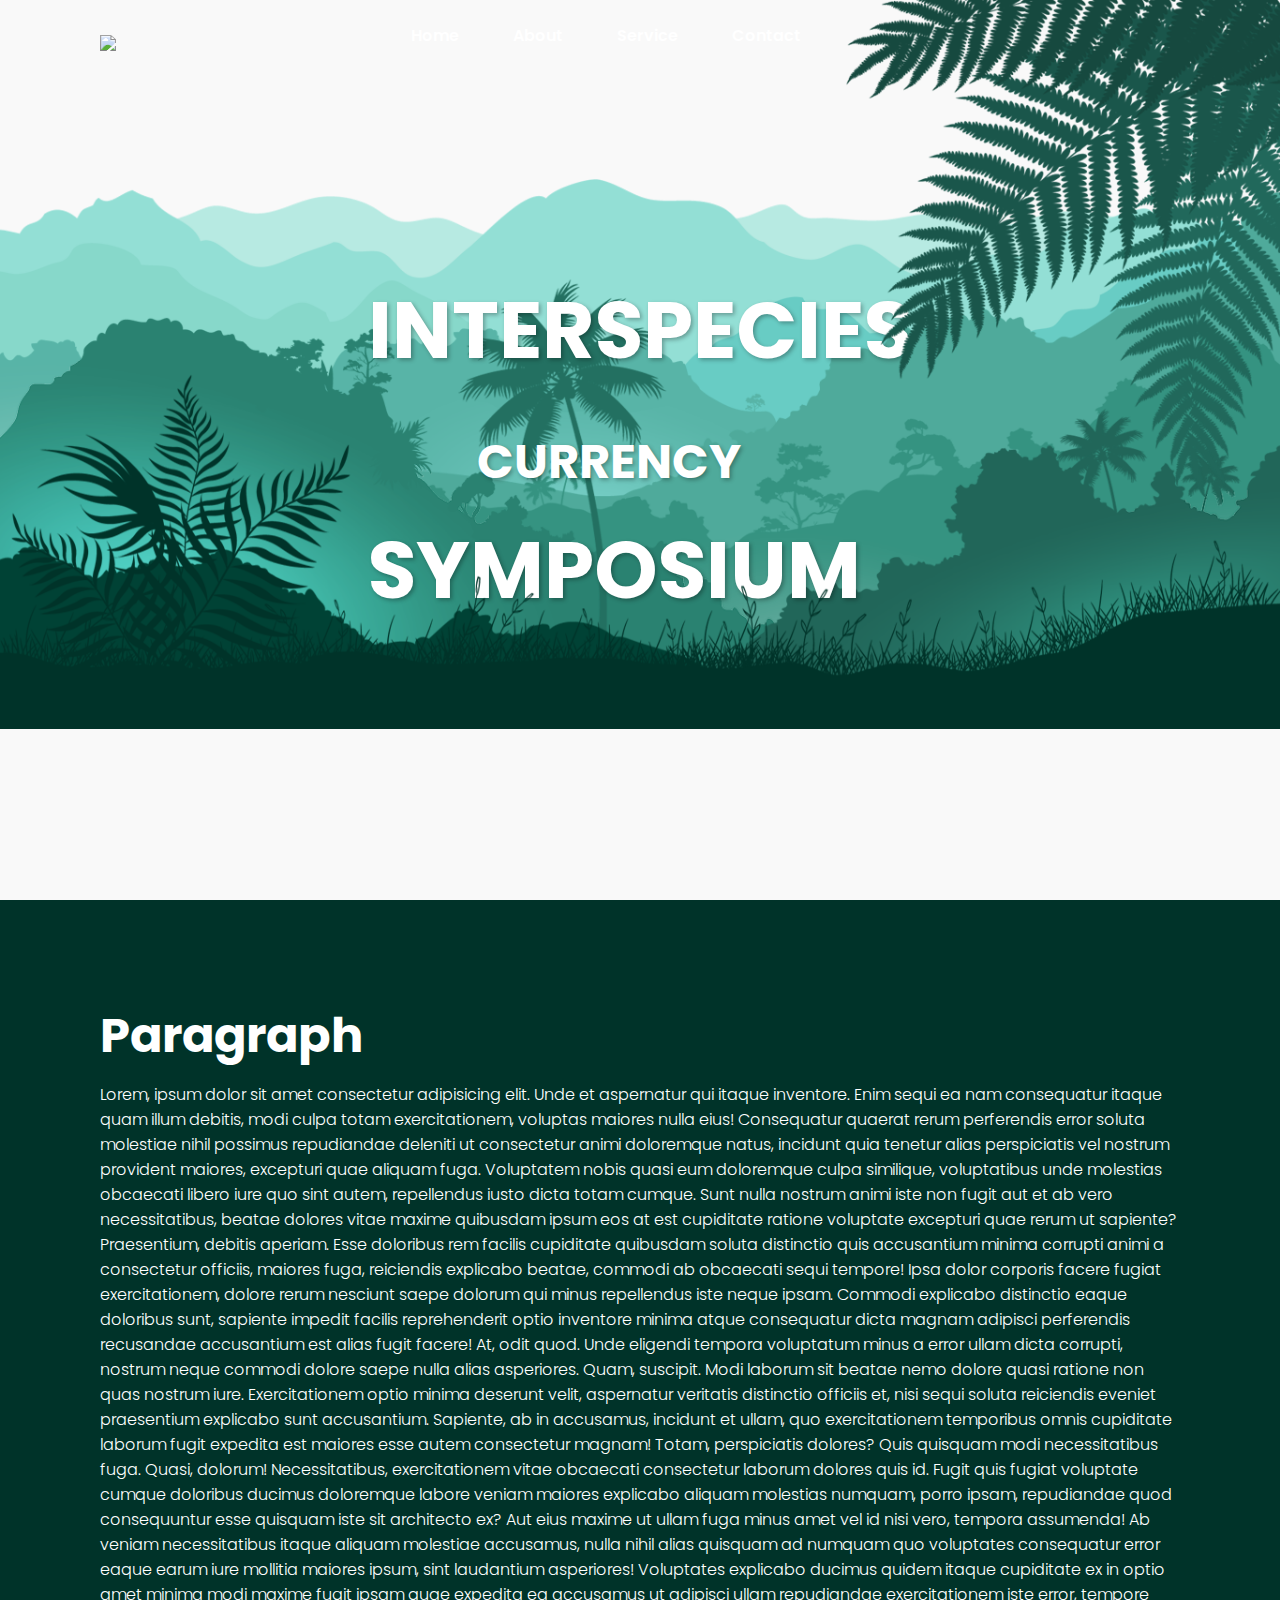
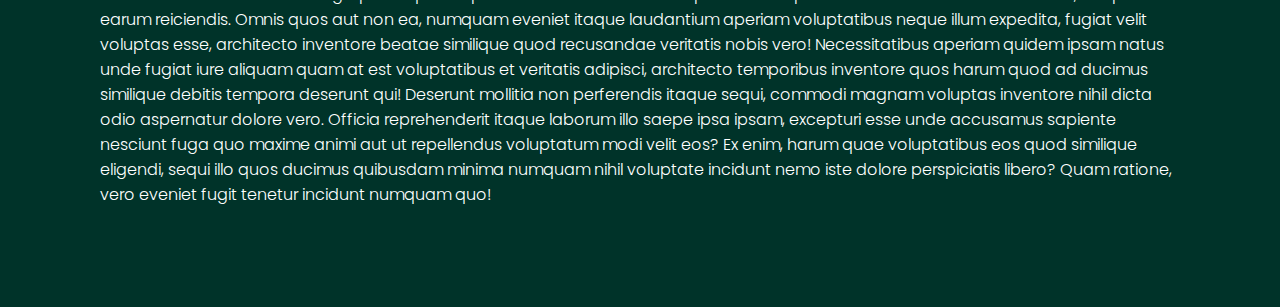
==== src/index.html @ 501cb884 "initial commit" ====
<!DOCTYPE html>
<html lang="en">
<head>
    <meta charset="UTF-8">
    <meta name="viewport" content="width=device-width, initial-scale=1.0">
    <title>Document</title>
    <link rel="stylesheet" href="style.css">
    <script type="text/javascript" src="script.js"></script>
</head>
<body>
    <header>
        <h2 class="logo"><img src="https://www.atriauniversity.edu.in/wp-content/uploads/2020/09/logo.png"></h2>
        <nav class="nav">
            <a href="#">Home</a>
            <a href="#">About</a>
            <a href="#">Service</a>
            <a href="#">Contact</a>
        </nav>
    </header>      
    <section class="parallax">
       
        <img src="../images/hill1.png" id="hill1">
        <img src="../images/hill2.png" id="hill2">
        <img src="../images/hill3.png" id="hill3">
        <img src="../images/hill4.png" id="hill4">
        <img src="../images/hill5.png" id="hill5">
        <img src="../images/tree.png" id="tree">
        <h2 id="text">INTERSPECIES <br/><span>CURRENCY</span><br/> SYMPOSIUM</h2>
        <img src="../images/leaf.png" id="leaf">
        <img src="../images/plant.png" id="plant">

    </section>
    <section class="sec">
        <h2>Paragraph</h2>
        <p>Lorem, ipsum dolor sit amet consectetur adipisicing elit. Unde et aspernatur qui itaque inventore. Enim sequi ea nam consequatur itaque quam illum debitis, modi culpa totam exercitationem, voluptas maiores nulla eius! Consequatur quaerat rerum perferendis error soluta molestiae nihil possimus repudiandae deleniti ut consectetur animi doloremque natus, incidunt quia tenetur alias perspiciatis vel nostrum provident maiores, excepturi quae aliquam fuga. Voluptatem nobis quasi eum doloremque culpa similique, voluptatibus unde molestias obcaecati libero iure quo sint autem, repellendus iusto dicta totam cumque. Sunt nulla nostrum animi iste non fugit aut et ab vero necessitatibus, beatae dolores vitae maxime quibusdam ipsum eos at est cupiditate ratione voluptate excepturi quae rerum ut sapiente? Praesentium, debitis aperiam. Esse doloribus rem facilis cupiditate quibusdam soluta distinctio quis accusantium minima corrupti animi a consectetur officiis, maiores fuga, reiciendis explicabo beatae, commodi ab obcaecati sequi tempore! Ipsa dolor corporis facere fugiat exercitationem, dolore rerum nesciunt saepe dolorum qui minus repellendus iste neque ipsam. Commodi explicabo distinctio eaque doloribus sunt, sapiente impedit facilis reprehenderit optio inventore minima atque consequatur dicta magnam adipisci perferendis recusandae accusantium est alias fugit facere! At, odit quod. Unde eligendi tempora voluptatum minus a error ullam dicta corrupti, nostrum neque commodi dolore saepe nulla alias asperiores. Quam, suscipit. Modi laborum sit beatae nemo dolore quasi ratione non quas nostrum iure. Exercitationem optio minima deserunt velit, aspernatur veritatis distinctio officiis et, nisi sequi soluta reiciendis eveniet praesentium explicabo sunt accusantium. Sapiente, ab in accusamus, incidunt et ullam, quo exercitationem temporibus omnis cupiditate laborum fugit expedita est maiores esse autem consectetur magnam! Totam, perspiciatis dolores? Quis quisquam modi necessitatibus fuga. Quasi, dolorum! Necessitatibus, exercitationem vitae obcaecati consectetur laborum dolores quis id. Fugit quis fugiat voluptate cumque doloribus ducimus doloremque labore veniam maiores explicabo aliquam molestias numquam, porro ipsam, repudiandae quod consequuntur esse quisquam iste sit architecto ex? Aut eius maxime ut ullam fuga minus amet vel id nisi vero, tempora assumenda! Ab veniam necessitatibus itaque aliquam molestiae accusamus, nulla nihil alias quisquam ad numquam quo voluptates consequatur error eaque earum iure mollitia maiores ipsum, sint laudantium asperiores! Voluptates explicabo ducimus quidem itaque cupiditate ex in optio amet minima modi maxime fugit ipsam quae expedita ea accusamus ut adipisci ullam repudiandae exercitationem iste error, tempore earum reiciendis. Omnis quos aut non ea, numquam eveniet itaque laudantium aperiam voluptatibus neque illum expedita, fugiat velit voluptas esse, architecto inventore beatae similique quod recusandae veritatis nobis vero! Necessitatibus aperiam quidem ipsam natus unde fugiat iure aliquam quam at est voluptatibus et veritatis adipisci, architecto temporibus inventore quos harum quod ad ducimus similique debitis tempora deserunt qui! Deserunt mollitia non perferendis itaque sequi, commodi magnam voluptas inventore nihil dicta odio aspernatur dolore vero. Officia reprehenderit itaque laborum illo saepe ipsa ipsam, excepturi esse unde accusamus sapiente nesciunt fuga quo maxime animi aut ut repellendus voluptatum modi velit eos? Ex enim, harum quae voluptatibus eos quod similique eligendi, sequi illo quos ducimus quibusdam minima numquam nihil voluptate incidunt nemo iste dolore perspiciatis libero? Quam ratione, vero eveniet fugit tenetur incidunt numquam quo!

        </p>
    </section> 
</body>
</html>
---- src/style.css ----
@import url('https://fonts.googleapis.com/css2?family=Poppins:wght@300;400;500;600;700;800;900&display=swap');

*{
    margin:0;
    padding:0;
    box-sizing:border-box;
    font-family:'Poppins',sans-serif;

}

body {
    background: #f9f9f9;
    min-height: 100vh;
    overflow-x:hidden;
}

header
{
    position: absolute;
    top: 0;
    left: 0;
    height: 70px;
    width: 100%;
    padding: 30px 100px;
    display: flex;
    justify-content: flex-start;
    align-items: center;
    z-index: 100;

}

.logo {
    font-size: 2em;
    /* color: #359381; */
    pointer-events: none;
    margin-top: 10px;
    margin-right: 270px;
}

.nav a {

    text-decoration: none;
    /* color: #359381; */
    color: #fff;
    padding: 6px 15px;
    border-radius: 20px;
    margin: 0 10px;
    font-weight: 600;
}

.nav a:hover,
.nav a.active {
    background: #359381;
    color: #fff;
}

.parallax {
    position: relative;
    display: flex;
    justify-content: center;
    align-items: center;
    height: 100vh;
}

#text {
    position: absolute;
    font-size: 5em;
    color: #fff;
    text-shadow: 2px 2px 4px rgba(0,  0, 0,.3);
}

.parallax img {
    position: absolute;
    top: 0;
    left: 0;
    width: 100%;
    pointer-events: none;
}

.sec {
    position: relative;
    background: #003329;
    padding: 100px;
}
span{
    margin-left: 20%;
    font-size: 3rem;
}

.sec h2 {
    font-size: 3em;
    color: #fff;
    margin-bottom: 10px;
}

.sec p {
    font-size: 1em;
    color: #fff;
    font-weight: 300;
}
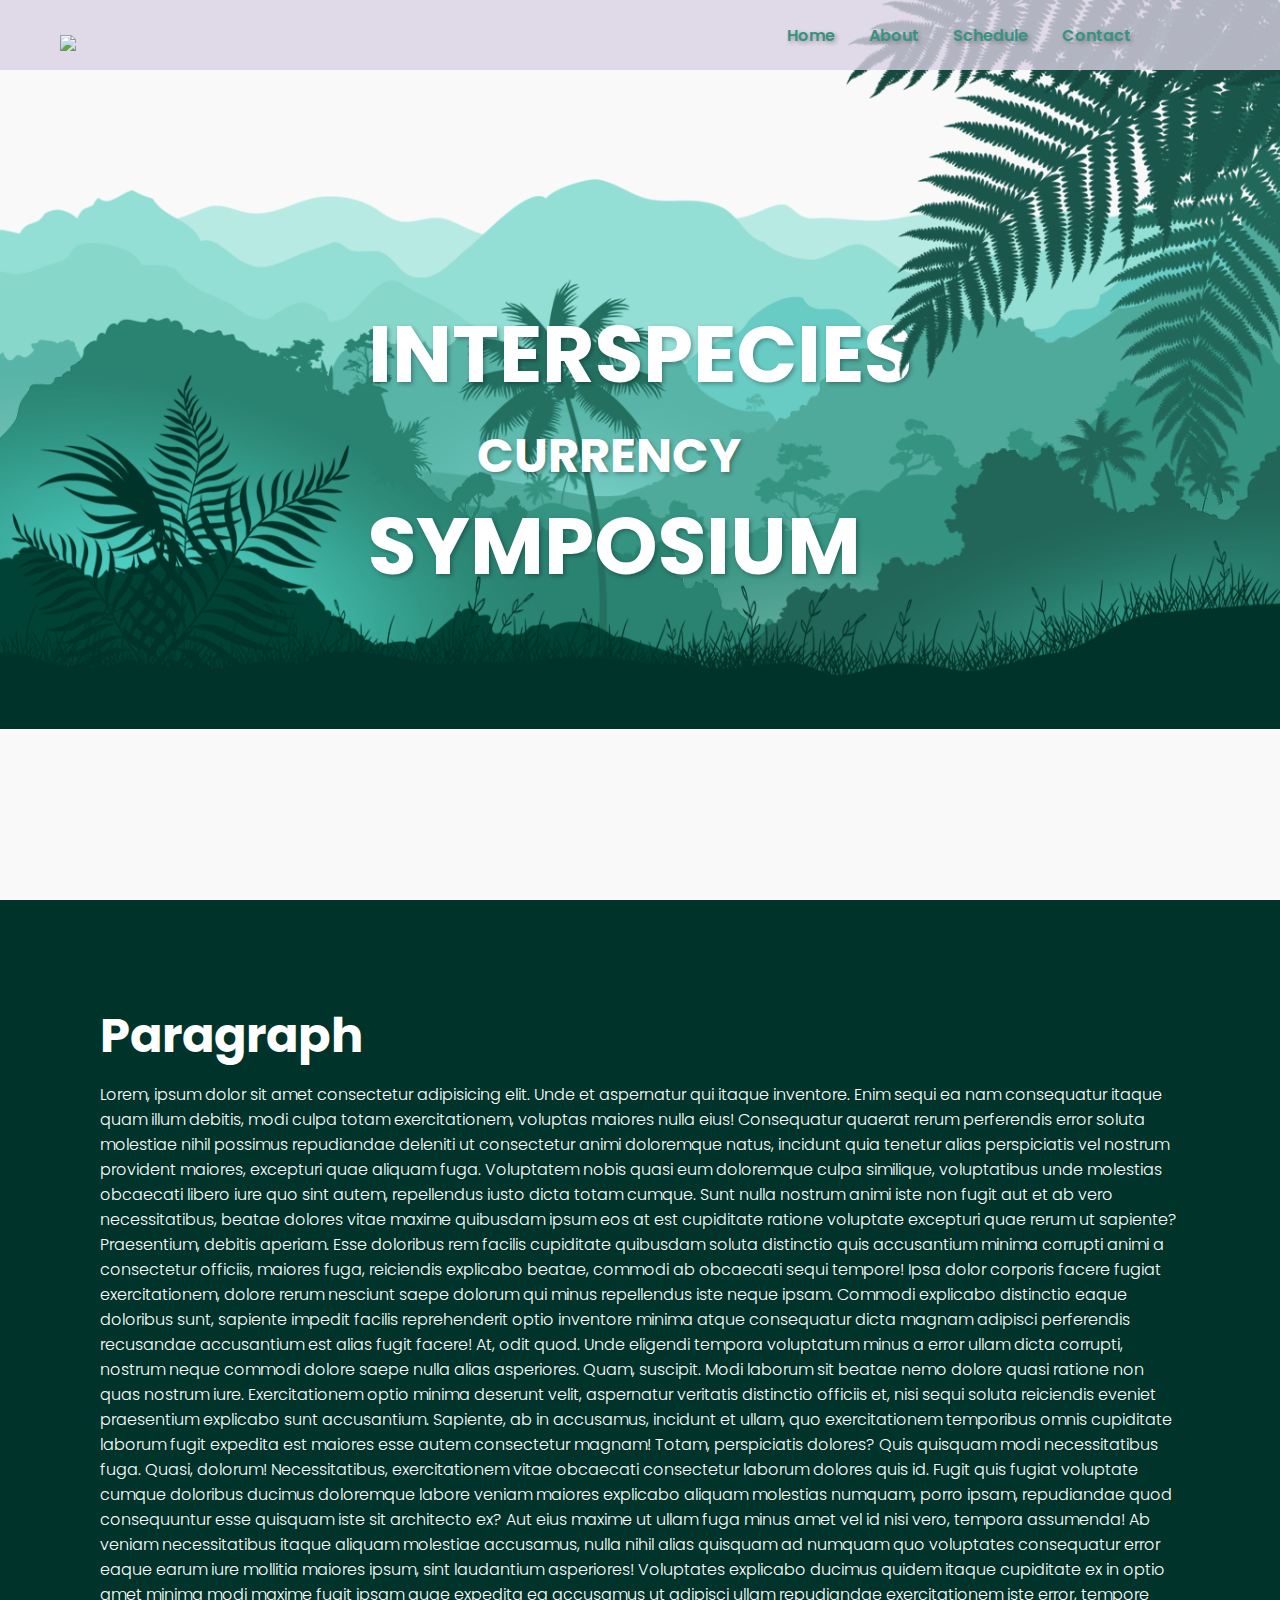
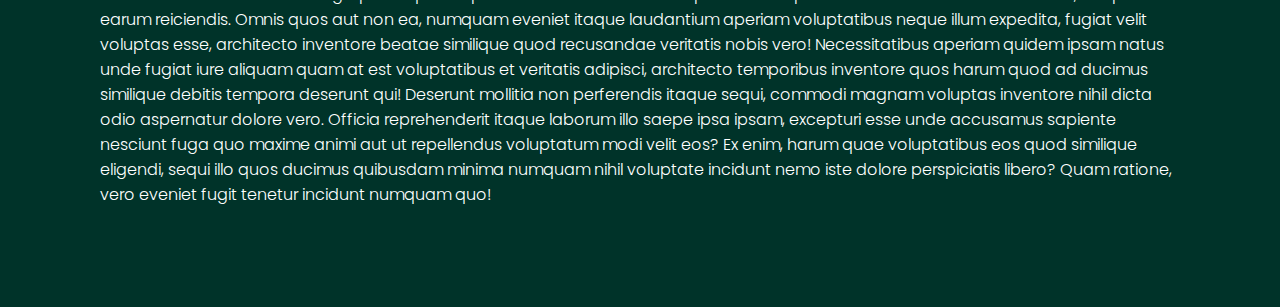
==== commit 1a6738fe: "changes" ====
--- a/src/index.html
+++ b/src/index.html
@@ -13,7 +13,7 @@
         <nav class="nav">
             <a href="#">Home</a>
             <a href="#">About</a>
-            <a href="#">Service</a>
+            <a href="#">Schedule</a>
             <a href="#">Contact</a>
         </nav>
     </header>      
--- a/src/style.css
+++ b/src/style.css
@@ -17,13 +17,15 @@
 header
 {
     position: absolute;
+    background-color: rgba(217, 209, 226, 0.8);
     top: 0;
     left: 0;
     height: 70px;
     width: 100%;
-    padding: 30px 100px;
+    padding: 30px 60px;
     display: flex;
-    justify-content: flex-start;
+    /* justify-content: flex-end; */
+    align-content: flex-start;
     align-items: center;
     z-index: 100;
 
@@ -34,23 +36,27 @@
     /* color: #359381; */
     pointer-events: none;
     margin-top: 10px;
-    margin-right: 270px;
+    margin-right:60%;
 }
+
 
 .nav a {
 
     text-decoration: none;
-    /* color: #359381; */
-    color: #fff;
-    padding: 6px 15px;
+    color: #359381;
+    /* color: #0c0c0c; */
+    padding: 6px 15px ;
     border-radius: 20px;
-    margin: 0 10px;
+    /* margin: 0 10px; */
     font-weight: 600;
+    text-shadow: 2px 2px 4px rgba(0,  0, 0,.3);
+    
 }
 
 .nav a:hover,
 .nav a.active {
     background: #359381;
+    /* background: #6610f2; */
     color: #fff;
 }
 
@@ -65,6 +71,7 @@
 #text {
     position: absolute;
     font-size: 5em;
+    line-height: 90px;
     color: #fff;
     text-shadow: 2px 2px 4px rgba(0,  0, 0,.3);
 }
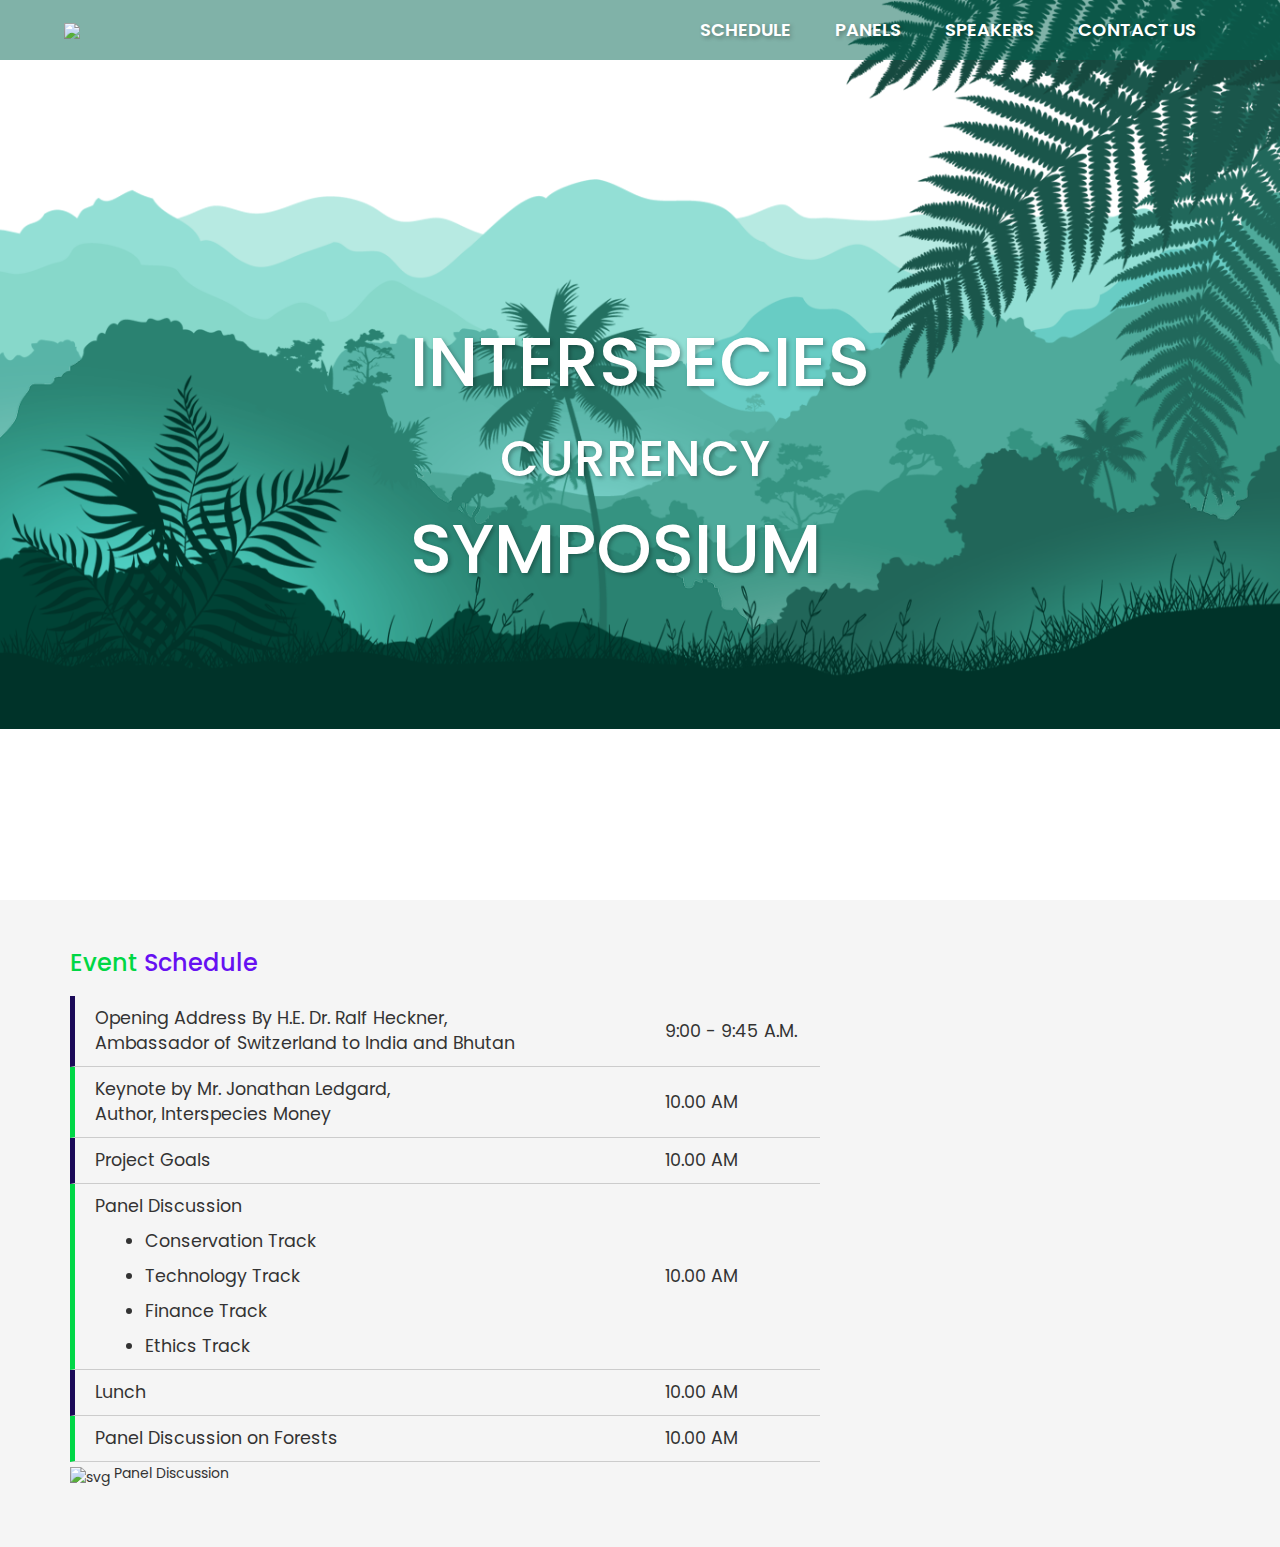
==== commit 43c6c2dc: "modified:   src/index.html 	modified:   src/script.js 	modified:   src/style.css" ====
--- a/src/index.html
+++ b/src/index.html
@@ -5,36 +5,125 @@
     <meta name="viewport" content="width=device-width, initial-scale=1.0">
     <title>Document</title>
     <link rel="stylesheet" href="style.css">
-    <script type="text/javascript" src="script.js"></script>
+    <script src="script.js"></script>
+    <link rel="stylesheet" href="https://cdn.jsdelivr.net/npm/bootstrap@3.3.7/dist/css/bootstrap.min.css" integrity="sha384-BVYiiSIFeK1dGmJRAkycuHAHRg32OmUcww7on3RYdg4Va+PmSTsz/K68vbdEjh4u" crossorigin="anonymous">
+    
 </head>
 <body>
-    <header>
-        <h2 class="logo"><img src="https://www.atriauniversity.edu.in/wp-content/uploads/2020/09/logo.png"></h2>
-        <nav class="nav">
-            <a href="#">Home</a>
-            <a href="#">About</a>
-            <a href="#">Schedule</a>
-            <a href="#">Contact</a>
-        </nav>
+    <header id="header">
+        <div class="logo"><img src="https://www.atriauniversity.edu.in/wp-content/uploads/2020/09/logo.png"></div>
+        <div id="nav"> <nav >
+            <a href="#">SCHEDULE</a>
+            <a href="#">PANELS</a>
+            <a href="#">SPEAKERS</a>
+            <a href="#">CONTACT US</a>
+        </nav></div>
+       
     </header>      
     <section class="parallax">
-       
-        <img src="../images/hill1.png" id="hill1">
-        <img src="../images/hill2.png" id="hill2">
-        <img src="../images/hill3.png" id="hill3">
-        <img src="../images/hill4.png" id="hill4">
-        <img src="../images/hill5.png" id="hill5">
-        <img src="../images/tree.png" id="tree">
-        <h2 id="text">INTERSPECIES <br/><span>CURRENCY</span><br/> SYMPOSIUM</h2>
-        <img src="../images/leaf.png" id="leaf">
-        <img src="../images/plant.png" id="plant">
+        <img src="../images/hill1.png" id="hill1" alt="img">
+        <img src="../images/hill2.png" id="hill2" alt="img">
+        <img src="../images/hill3.png" id="hill3" alt="img">
+        <img src="../images/hill4.png" id="hill4" alt="img">
+        <img src="../images/hill5.png" id="hill5" alt="img">
+        <img src="../images/tree.png" alt="img">
+        <h2 id="text">INTERSPECIES <br/><span id="curr">CURRENCY</span><br/>SYMPOSIUM</h2>
+        <img src="../images/leaf.png" id="leaf" alt="img">
+        <img src="../images/plant.png" id="plant" alt="img">
 
     </section>
-    <section class="sec">
+    <!-- <section class="sec">
         <h2>Paragraph</h2>
-        <p>Lorem, ipsum dolor sit amet consectetur adipisicing elit. Unde et aspernatur qui itaque inventore. Enim sequi ea nam consequatur itaque quam illum debitis, modi culpa totam exercitationem, voluptas maiores nulla eius! Consequatur quaerat rerum perferendis error soluta molestiae nihil possimus repudiandae deleniti ut consectetur animi doloremque natus, incidunt quia tenetur alias perspiciatis vel nostrum provident maiores, excepturi quae aliquam fuga. Voluptatem nobis quasi eum doloremque culpa similique, voluptatibus unde molestias obcaecati libero iure quo sint autem, repellendus iusto dicta totam cumque. Sunt nulla nostrum animi iste non fugit aut et ab vero necessitatibus, beatae dolores vitae maxime quibusdam ipsum eos at est cupiditate ratione voluptate excepturi quae rerum ut sapiente? Praesentium, debitis aperiam. Esse doloribus rem facilis cupiditate quibusdam soluta distinctio quis accusantium minima corrupti animi a consectetur officiis, maiores fuga, reiciendis explicabo beatae, commodi ab obcaecati sequi tempore! Ipsa dolor corporis facere fugiat exercitationem, dolore rerum nesciunt saepe dolorum qui minus repellendus iste neque ipsam. Commodi explicabo distinctio eaque doloribus sunt, sapiente impedit facilis reprehenderit optio inventore minima atque consequatur dicta magnam adipisci perferendis recusandae accusantium est alias fugit facere! At, odit quod. Unde eligendi tempora voluptatum minus a error ullam dicta corrupti, nostrum neque commodi dolore saepe nulla alias asperiores. Quam, suscipit. Modi laborum sit beatae nemo dolore quasi ratione non quas nostrum iure. Exercitationem optio minima deserunt velit, aspernatur veritatis distinctio officiis et, nisi sequi soluta reiciendis eveniet praesentium explicabo sunt accusantium. Sapiente, ab in accusamus, incidunt et ullam, quo exercitationem temporibus omnis cupiditate laborum fugit expedita est maiores esse autem consectetur magnam! Totam, perspiciatis dolores? Quis quisquam modi necessitatibus fuga. Quasi, dolorum! Necessitatibus, exercitationem vitae obcaecati consectetur laborum dolores quis id. Fugit quis fugiat voluptate cumque doloribus ducimus doloremque labore veniam maiores explicabo aliquam molestias numquam, porro ipsam, repudiandae quod consequuntur esse quisquam iste sit architecto ex? Aut eius maxime ut ullam fuga minus amet vel id nisi vero, tempora assumenda! Ab veniam necessitatibus itaque aliquam molestiae accusamus, nulla nihil alias quisquam ad numquam quo voluptates consequatur error eaque earum iure mollitia maiores ipsum, sint laudantium asperiores! Voluptates explicabo ducimus quidem itaque cupiditate ex in optio amet minima modi maxime fugit ipsam quae expedita ea accusamus ut adipisci ullam repudiandae exercitationem iste error, tempore earum reiciendis. Omnis quos aut non ea, numquam eveniet itaque laudantium aperiam voluptatibus neque illum expedita, fugiat velit voluptas esse, architecto inventore beatae similique quod recusandae veritatis nobis vero! Necessitatibus aperiam quidem ipsam natus unde fugiat iure aliquam quam at est voluptatibus et veritatis adipisci, architecto temporibus inventore quos harum quod ad ducimus similique debitis tempora deserunt qui! Deserunt mollitia non perferendis itaque sequi, commodi magnam voluptas inventore nihil dicta odio aspernatur dolore vero. Officia reprehenderit itaque laborum illo saepe ipsa ipsam, excepturi esse unde accusamus sapiente nesciunt fuga quo maxime animi aut ut repellendus voluptatum modi velit eos? Ex enim, harum quae voluptatibus eos quod similique eligendi, sequi illo quos ducimus quibusdam minima numquam nihil voluptate incidunt nemo iste dolore perspiciatis libero? Quam ratione, vero eveniet fugit tenetur incidunt numquam quo!
+        <p>Lorem ipsum dolor sit amet consectetur adipisicing elit. Nam nemo repellendus natus. Libero, repellat accusamus. Numquam possimus consequatur vel! Ad vel ab tenetur blanditiis voluptas in iusto aut. Enim, laudantium.
+            Lorem ipsum dolor sit amet consectetur, adipisicing elit. Eligendi excepturi perspiciatis, voluptas suscipit accusamus distinctio atque consequatur ex deleniti consequuntur dicta numquam? Blanditiis est, inventore eos totam impedit officia velit voluptates. Doloribus minus laboriosam delectus soluta. Incidunt fuga quia, quisquam vero ducimus, sunt aperiam veniam quibusdam blanditiis magnam modi! Consequatur?Lorem ipsum dolor sit amet consectetur, adipisicing elit. Totam tempora placeat ad perspiciatis in amet illum recusandae porro autem deleniti natus incidunt perferendis voluptatum doloribus quasi, itaque unde delectus alias. Exercitationem aliquam sit blanditiis vero dicta dolorem facilis non cum placeat! Voluptatibus accusamus repellendus soluta, similique praesentium, repellat facere incidunt dolorem autem quisquam doloribus et perspiciatis magni ipsa consequatur adipisci voluptatum! Saepe ut totam minima earum voluptatum numquam. Accusantium, sunt cum? Veritatis temporibus laborum illum placeat vel dignissimos fugiat mollitia sed atque quis soluta totam neque dolore rerum voluptatem distinctio quos, officiis in. Necessitatibus minus est non quos! Laudantium facilis sapiente omnis recusandae iure pariatur eum, repellendus perferendis architecto id amet et aliquid nobis quod dicta repudiandae ab dolore modi blanditiis. Ipsum, voluptas ducimus. Veritatis nam at adipisci velit ea, veniam ex sapiente excepturi a, distinctio deleniti provident asperiores unde blanditiis numquam quae ullam eum soluta commodi eius mollitia nesciunt praesentium vero corporis? Dolorem voluptatem, facere voluptatum est ratione aspernatur maxime iusto animi itaque dignissimos ea cumque consectetur! Quod, iure, ex labore pariatur obcaecati neque nesciunt qui excepturi maiores perspiciatis, at placeat accusamus in sint iusto nemo illum dignissimos quaerat sequi eligendi laudantium. Corporis non deserunt similique laborum quisquam, natus saepe fuga labore atque minima ut nesciunt nemo a quod quaerat voluptates iste fugiat repellat ex tempora ullam optio exercitationem provident. Impedit reiciendis quod inventore dolor, sequi perferendis nulla consectetur optio cupiditate commodi atque nesciunt eveniet doloribus? Ipsam, placeat deleniti. Minima, eaque soluta! Dicta dolor quaerat molestias provident nisi corrupti repudiandae delectus aperiam aut at voluptate, ut porro iure dolore, maxime, fugit similique ipsa iusto distinctio? Libero soluta non architecto quos sed itaque quasi. Id assumenda porro reprehenderit. Ea consectetur illum distinctio nihil, molestiae asperiores aliquid suscipit beatae facilis voluptatum fugit dolorem assumenda nisi rem? Eaque nisi amet iusto ipsam harum excepturi porro aliquam doloremque rerum. Veritatis ratione voluptates commodi eos magni ab, a dignissimos, perspiciatis omnis deleniti doloribus! Quibusdam aliquid tempore debitis fugiat eveniet explicabo laboriosam neque dolor corporis delectus ut earum accusamus, rem alias eaque magnam culpa! Temporibus, asperiores. Cupiditate repellat natus ullam laboriosam, beatae praesentium! Ipsam quibusdam doloremque, voluptatibus quam sapiente dolore quaerat, aspernatur, itaque esse repellendus ex saepe neque a laudantium ullam harum facere placeat. Dolore, possimus sunt aspernatur odit fuga aliquam voluptate tempora eveniet magni, voluptatum ipsa incidunt eligendi deleniti aut nam ratione sapiente cumque ducimus modi placeat expedita. Illum consequatur laudantium quo recusandae repellat molestiae modi, ad quaerat alias. Magnam possimus id cum tenetur, debitis non dolorem reiciendis rem error nostrum consequatur et illo eaque harum facere ipsa? Magnam itaque voluptate, aliquam harum fuga inventore doloribus? Minus consequuntur nemo ullam eius explicabo. Rem, omnis a? Voluptas quis asperiores tenetur libero dignissimos ea officia ipsam modi. Maxime eos quia fugiat amet facilis sed animi consectetur non magni facere dicta voluptates id reprehenderit quibusdam nihil reiciendis exercitationem delectus, tempora maiores perferendis! Non, provident eligendi, distinctio reprehenderit sunt, veritatis nisi consequatur voluptate asperiores rem tempore itaque architecto. Cumque fugit pariatur, sed libero facere voluptatem sit obcaecati accusantium!
+        </p> 
 
-        </p>
-    </section> 
+    </section>  -->
+    <section class="schedule">
+        <div class="container" id="itineary">
+            <div class="section-title">
+                <div class="col-md">
+                    <h3 style="color: #6610f2;">
+                        <span style="color: #00d744;">Event </span>Schedule
+                    </h3>
+                </div>
+            </div>
+            <div class="row">
+                <div class="col-md-8">
+                    <blockquote class="blue1">
+                    <table border="0" cellspacing="10" cellpadding="10" style="width: 100%;">
+                    <tbody>
+                        <tr>
+                            <td class="td1">Opening Address By  H.E. Dr. Ralf Heckner,<br>Ambassador of Switzerland to India and Bhutan
+                            </td>
+                            <td class="td2">9:00 - 9:45 A.M.</td>
+                        </tr>
+                    </tbody></table></blockquote>
+                    <blockquote class="green1">
+                        <table border="0" cellspacing="10" cellpadding="10" style="width: 100%;">
+                        <tbody>
+                            <tr>
+                                <td class="td1">Keynote by Mr. Jonathan Ledgard,<br>
+                                    Author, Interspecies Money
+                                    </td>
+                                <td class="td2">10.00 AM</td>
+                            </tr>
+                        </tbody></table></blockquote>
+                        <blockquote class="blue1">
+                            <table border="0" cellspacing="10" cellpadding="10" style="width: 100%;">
+                            <tbody>
+                                <tr>
+                                    <td class="td1">Project Goals</td>
+                                    <td class="td2">10.00 AM</td>
+                                </tr>
+                            </tbody></table></blockquote>
+                            <blockquote class="green1">
+                                <table border="0" cell
+                                +spacing="10" cellpadding="10" style="width: 100%;">
+                                <tbody>
+                                    <tr>
+                                        <td class="td1">Panel Discussion
+                                            <ul>
+                                                <li>Conservation Track</li>
+                                                <li>Technology Track</li>
+                                                <li>Finance Track</li>
+                                                <li>Ethics Track</li>
+                                            </ul>
+                                        </td>
+                                        <td class="td2">10.00 AM</td>
+                                    </tr>
+                                </tbody></table></blockquote>
+                                <blockquote class="blue1">
+                                    <table border="0" cellspacing="10" cellpadding="10" style="width: 100%;">
+                                    <tbody>
+                                        <tr>
+                                            <td class="td1">Lunch</td>
+                                            <td class="td2">10.00 AM</td>
+                                        </tr>
+                                    </tbody></table></blockquote>
+                                    <blockquote class="green1">
+                                        <table border="0" cellspacing="10" cellpadding="10" style="width: 100%;">
+                                        <tbody>
+                                            <tr>
+                                                <td class="td1">Panel Discussion on Forests</td>
+                                                <td class="td2">10.00 AM</td>
+                                            </tr>
+                                        </tbody></table></blockquote>
+                                        <!-- <table border="0" cellspacing="10" cellpadding="10" style="width: 100%;">
+                                            <tbody>
+                                                <tr>
+                                                    <td class="td1">Panel Discussion on Forests</td>
+                                                </tr>
+                                        </tbody></table> -->
+                                        <p><img style="margin-top: 5px;" width="30px" height="30px" src="../images/location-dot-solid.svg" alt="svg">  Panel Discussion</p>
+
+                </div>
+            </div>
+        </div>
+        
+    </section>
+  
+    
+   
 </body>
 </html>--- a/src/style.css
+++ b/src/style.css
@@ -14,17 +14,18 @@
     overflow-x:hidden;
 }
 
-header
+#header
 {
     position: absolute;
-    background-color: rgba(217, 209, 226, 0.8);
+    background-color: rgba(2, 102, 82,0.5);
     top: 0;
     left: 0;
-    height: 70px;
+    height: 60px;
     width: 100%;
     padding: 30px 60px;
     display: flex;
-    /* justify-content: flex-end; */
+    justify-content: center;
+    flex-direction: row;
     align-content: flex-start;
     align-items: center;
     z-index: 100;
@@ -35,26 +36,26 @@
     font-size: 2em;
     /* color: #359381; */
     pointer-events: none;
-    margin-top: 10px;
-    margin-right:60%;
+    margin-top: 0px;
+    margin-right:600px;
 }
 
-
-.nav a {
+#nav a {
 
     text-decoration: none;
-    color: #359381;
-    /* color: #0c0c0c; */
+    font-size: large;
+    /* color: #359381; */
+    color: #fff;
     padding: 6px 15px ;
     border-radius: 20px;
-    /* margin: 0 10px; */
+    margin: 0 5px;
     font-weight: 600;
     text-shadow: 2px 2px 4px rgba(0,  0, 0,.3);
     
 }
 
-.nav a:hover,
-.nav a.active {
+#nav a:hover,
+#nav a.active {
     background: #359381;
     /* background: #6610f2; */
     color: #fff;
@@ -68,9 +69,11 @@
     height: 100vh;
 }
 
+
 #text {
     position: absolute;
     font-size: 5em;
+    font-family: 'Poppins';
     line-height: 90px;
     color: #fff;
     text-shadow: 2px 2px 4px rgba(0,  0, 0,.3);
@@ -84,14 +87,14 @@
     pointer-events: none;
 }
 
-.sec {
+/* .sec {
     position: relative;
     background: #003329;
     padding: 100px;
-}
-span{
-    margin-left: 20%;
-    font-size: 3rem;
+} */
+.parallax span {
+    margin-left: 90px;
+    font-size: 5rem;
 }
 
 .sec h2 {
@@ -104,4 +107,68 @@
     font-size: 1em;
     color: #fff;
     font-weight: 300;
-}+}
+
+ .schedule{
+    position: relative;
+    padding: 50px 0;
+    height: fit-content;
+    background-color:whitesmoke;
+    /* margin-top: 50px; */
+}
+
+
+
+tr
+{
+    display: table-row;
+    vertical-align: inherit;
+    border-color: inherit;
+}
+.td1{
+    padding: 10px;
+width: 80%;
+}
+.td2{
+    width: 20%;
+}
+
+.td1 ul li{
+    margin-top: 10px;
+    margin-left: 50px;
+}
+
+table{
+    border-collapse: collapse;
+}
+
+blockquote.blue1 {
+    padding: 0 10px;
+    margin: 0;
+    font-size: 17.5px;
+    border-left: 5px solid #1b0a58;
+    border-bottom: 1px solid #ccc;
+}
+blockquote {
+    padding: 0 10px;
+    margin: 0;
+    font-size: 17.5px;
+    border-left: 5px solid #1b0a58;
+}
+blockquote.green1 {
+    padding: 0 10px;
+    margin: 0;
+    font-size: 17.5px;
+    border-left: 5px solid #00d746;
+    border-bottom: 1px solid #ccc;
+}
+
+.section-title h3{
+    margin:0 0 20px 0;
+    padding:0;
+}
+
+/* .fa-light{
+    font-size: 30px;
+} */
+
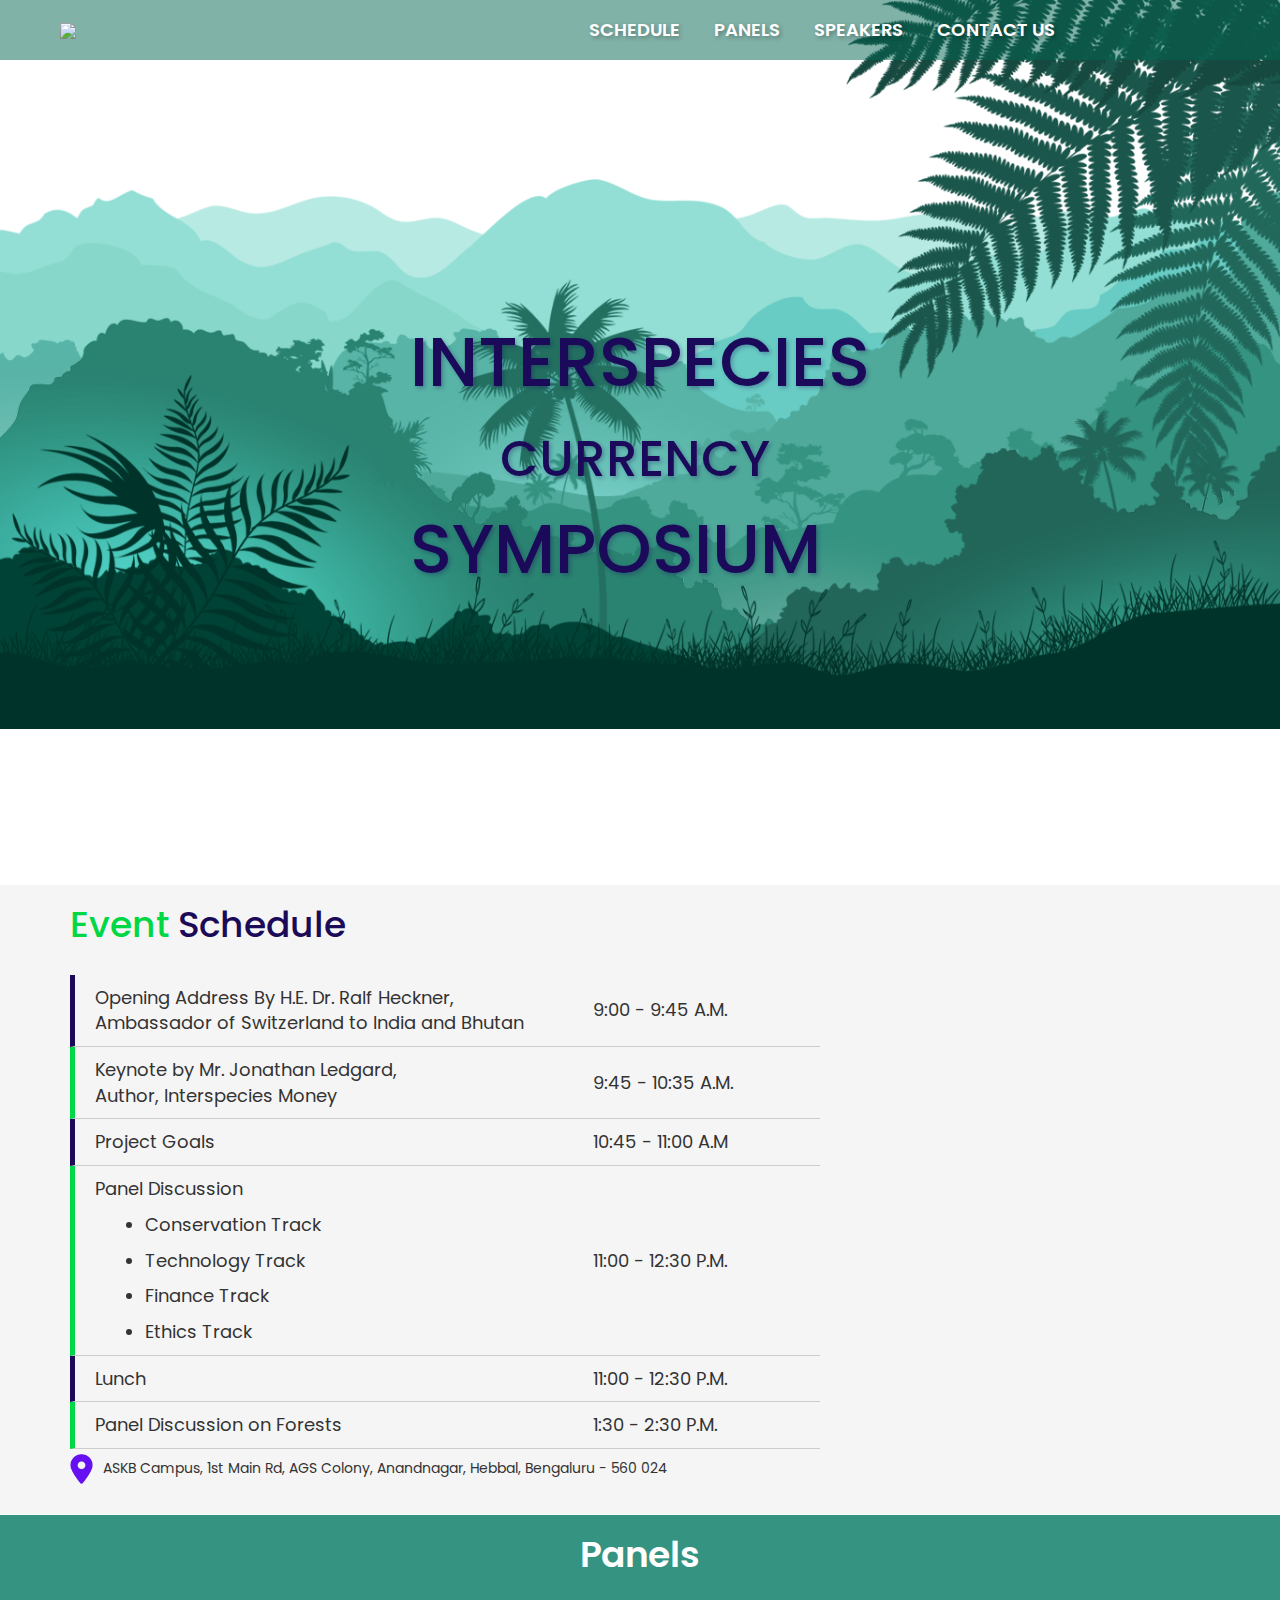
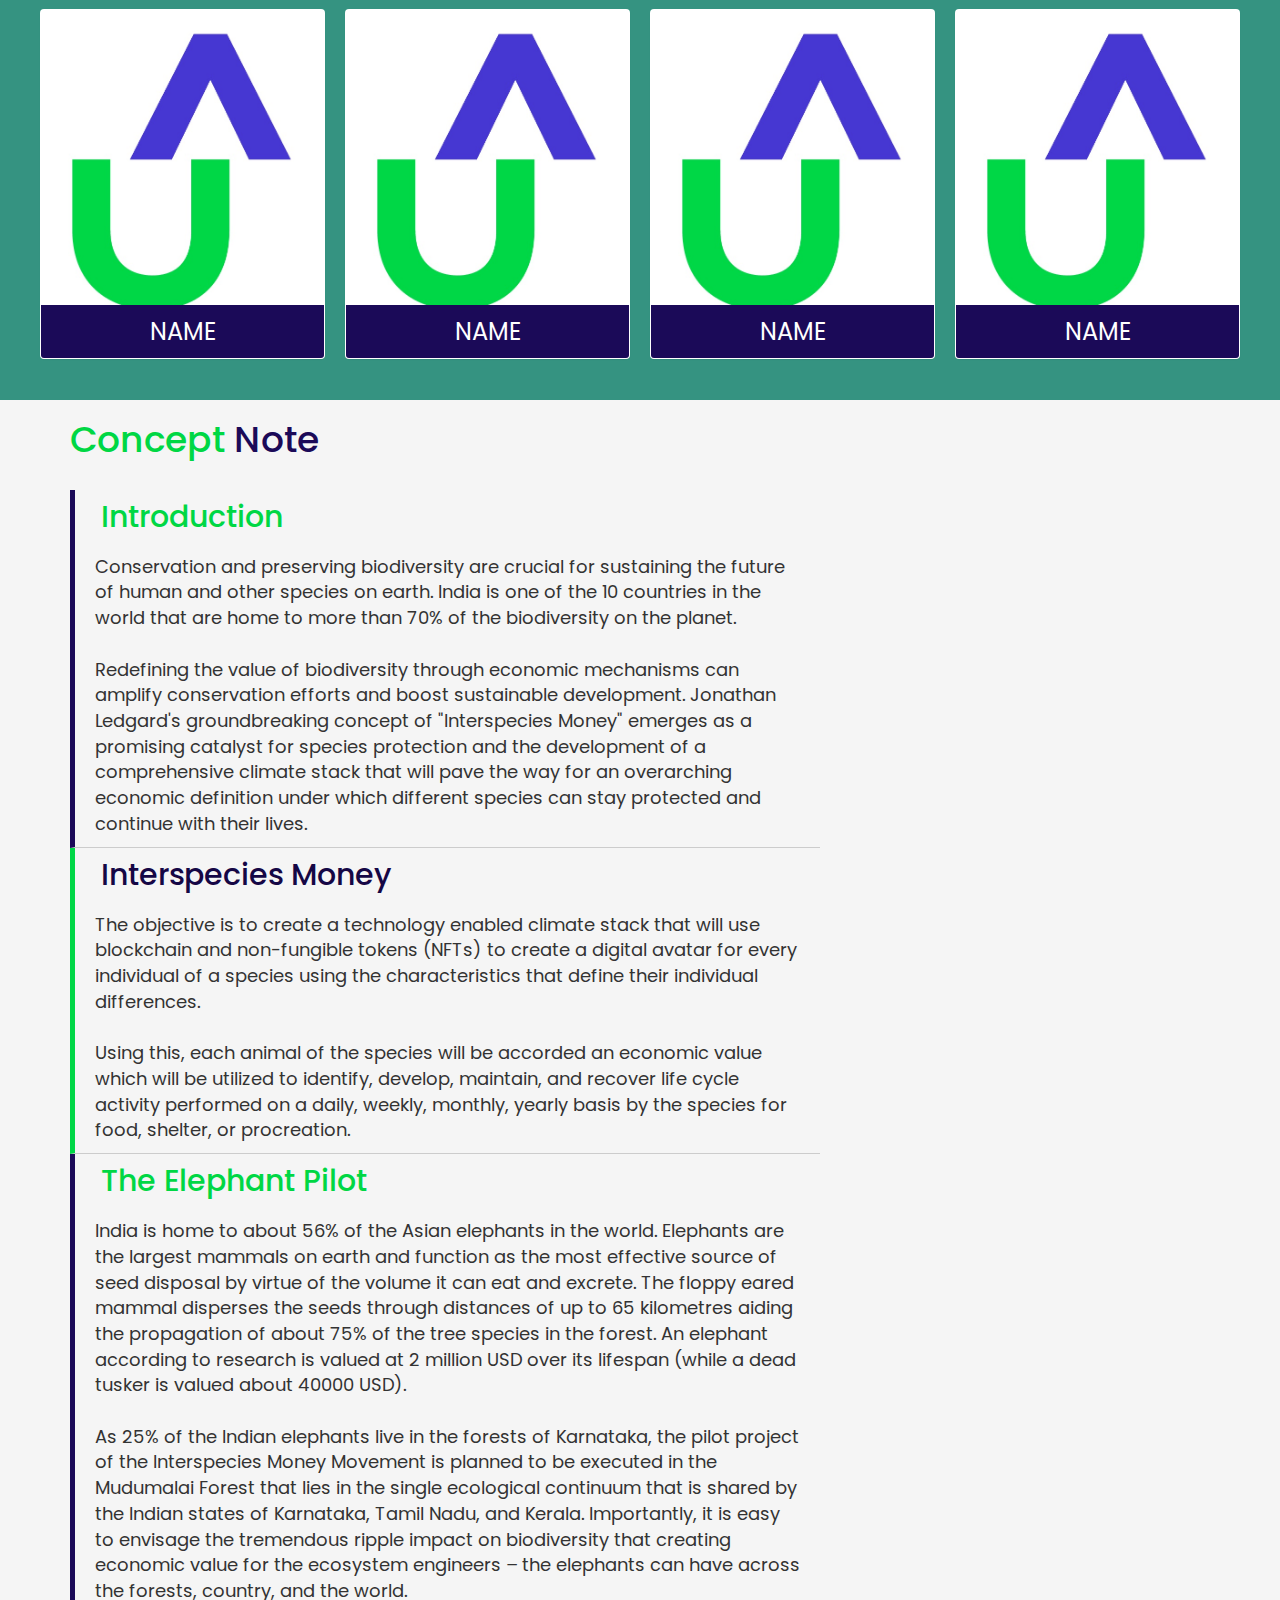
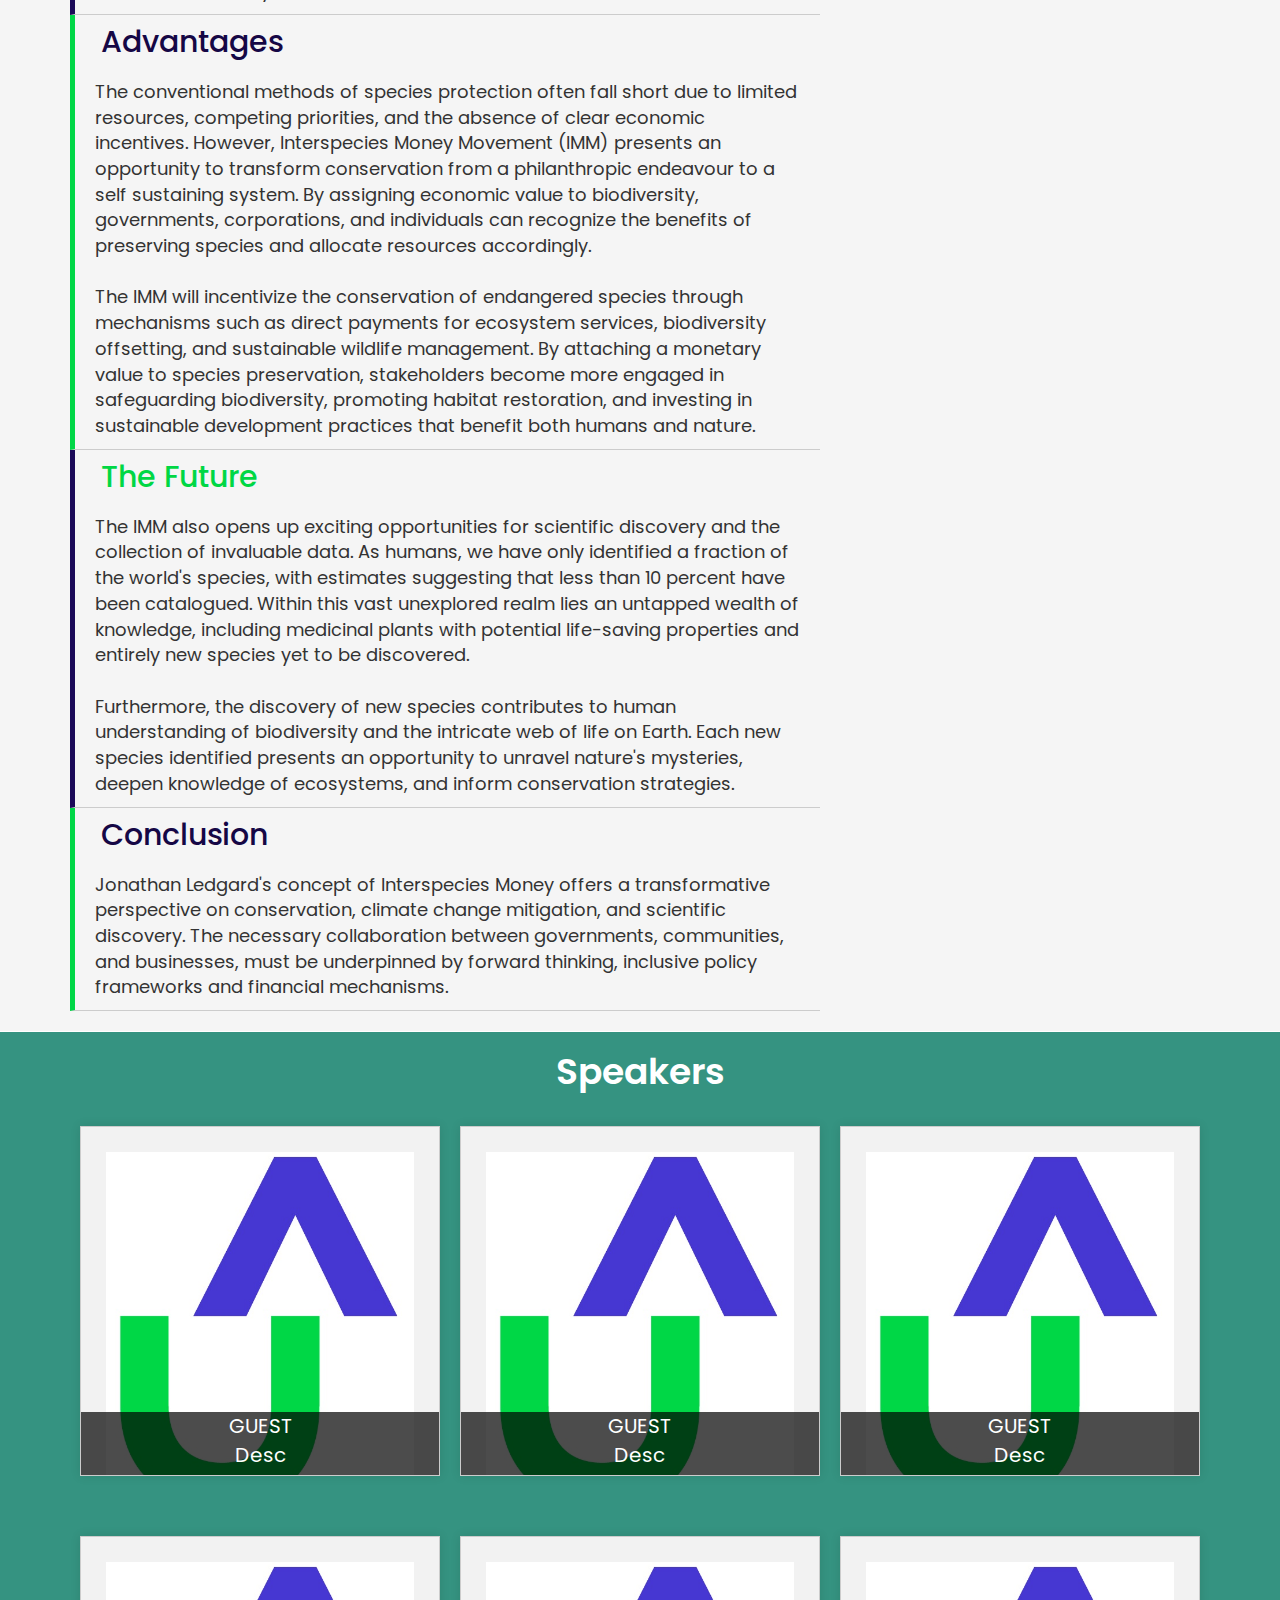
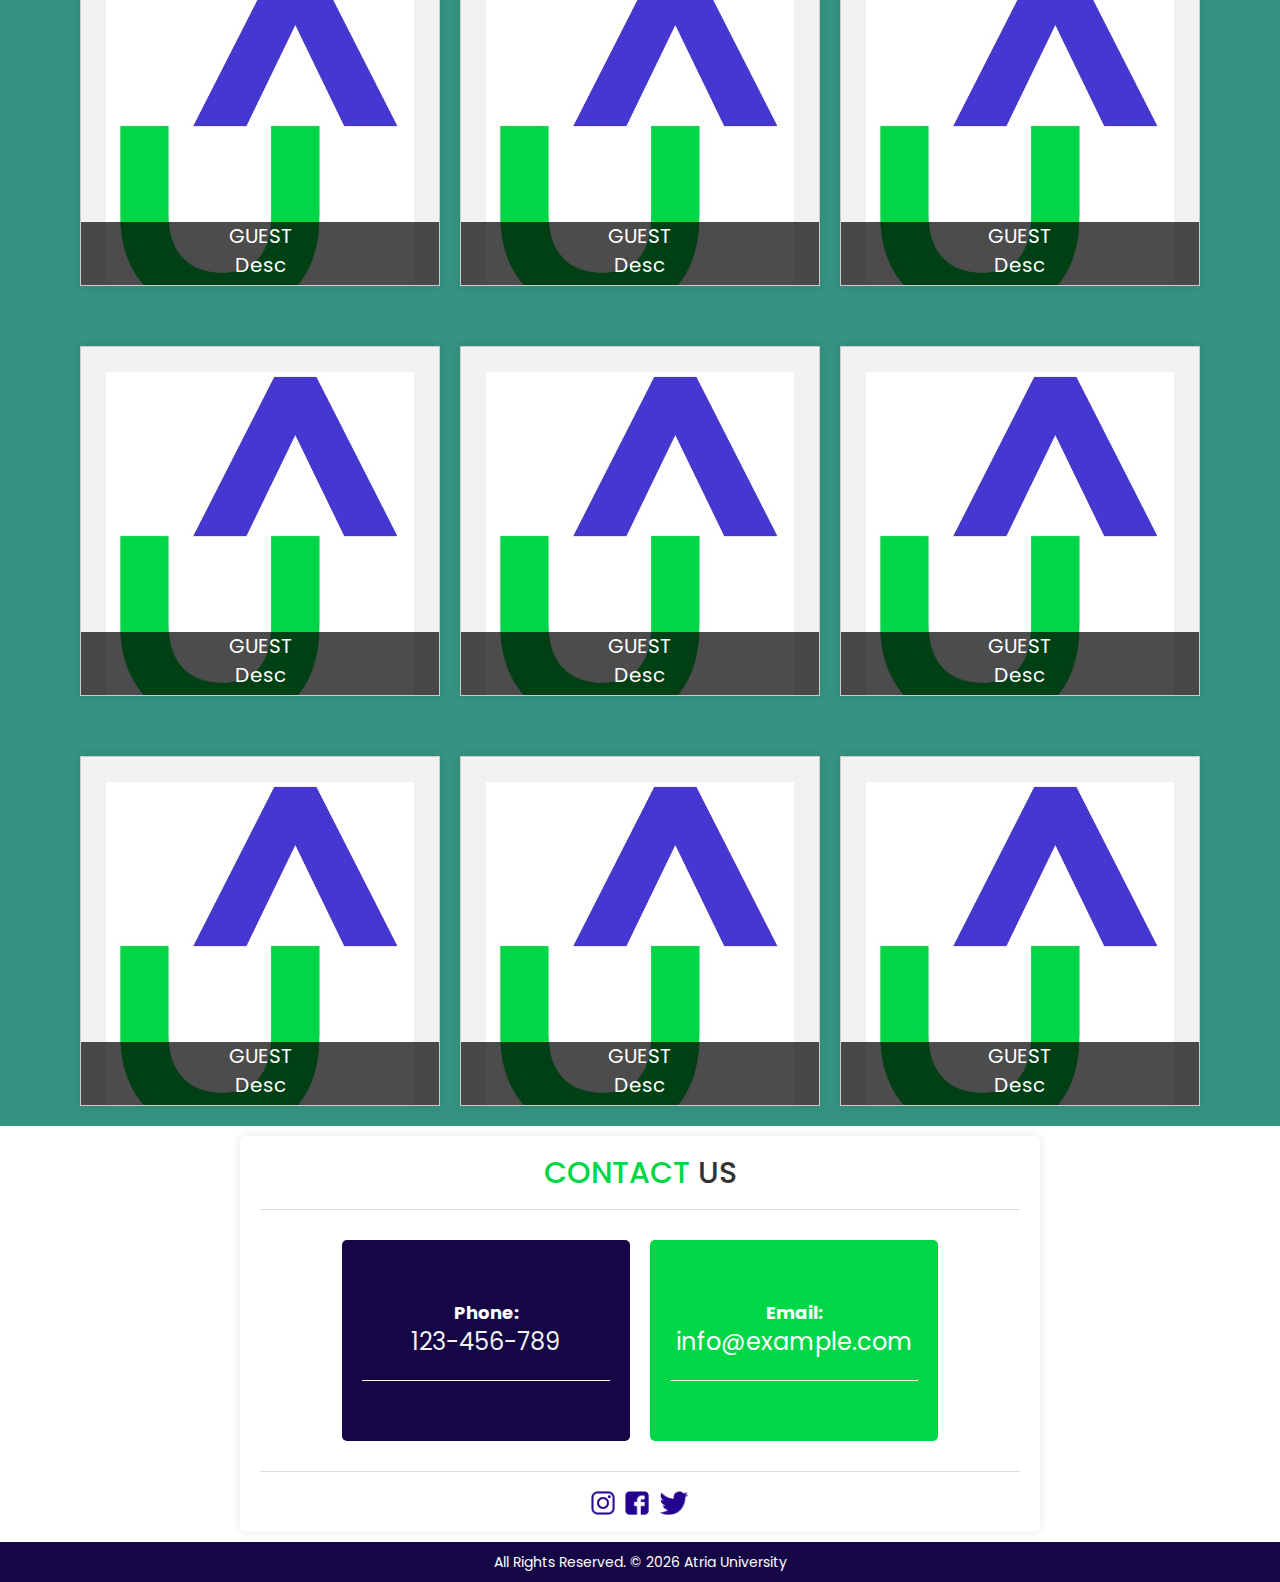
==== commit d3b66300: "new file:   images/au logo.jpg 	new file:   images/facebook.png 	new file:   images/insta.png 	new f" ====
--- a/src/index.html
+++ b/src/index.html
@@ -1,25 +1,33 @@
 <!DOCTYPE html>
 <html lang="en">
+
 <head>
     <meta charset="UTF-8">
     <meta name="viewport" content="width=device-width, initial-scale=1.0">
     <title>Document</title>
     <link rel="stylesheet" href="style.css">
     <script src="script.js"></script>
-    <link rel="stylesheet" href="https://cdn.jsdelivr.net/npm/bootstrap@3.3.7/dist/css/bootstrap.min.css" integrity="sha384-BVYiiSIFeK1dGmJRAkycuHAHRg32OmUcww7on3RYdg4Va+PmSTsz/K68vbdEjh4u" crossorigin="anonymous">
-    
+    <link rel="stylesheet" href="https://cdn.jsdelivr.net/npm/bootstrap@3.3.7/dist/css/bootstrap.min.css"
+        integrity="sha384-BVYiiSIFeK1dGmJRAkycuHAHRg32OmUcww7on3RYdg4Va+PmSTsz/K68vbdEjh4u" crossorigin="anonymous">
+    <link rel="stylesheet" href="https://cdnjs.cloudflare.com/ajax/libs/font-awesome/6.4.0/css/all.min.css" integrity="sha512-iecdLmaskl7CVkqkXNQ/ZH/XLlvWZOJyj7Yy7tcenmpD1ypASozpmT/E0iPtmFIB46ZmdtAc9eNBvH0H/ZpiBw==" crossorigin="anonymous" referrerpolicy="no-referrer" />
+
 </head>
+
 <body>
+    <button onclick="topFunction()" id="myBtn" title="Go to top"><i class="fa-solid fa-arrow-up"></i></button>
     <header id="header">
         <div class="logo"><img src="https://www.atriauniversity.edu.in/wp-content/uploads/2020/09/logo.png"></div>
-        <div id="nav"> <nav >
-            <a href="#">SCHEDULE</a>
-            <a href="#">PANELS</a>
-            <a href="#">SPEAKERS</a>
-            <a href="#">CONTACT US</a>
-        </nav></div>
-       
-    </header>      
+        <div id="nav">
+            <nav>
+                <a href="#Event-Schedule">SCHEDULE</a>
+                <a href="#Panel">PANELS</a>
+                <a href="#Speakers">SPEAKERS</a>
+                <a href="#footer">CONTACT US</a>
+            </nav>
+
+        </div>
+
+    </header>
     <section class="parallax">
         <img src="../images/hill1.png" id="hill1" alt="img">
         <img src="../images/hill2.png" id="hill2" alt="img">
@@ -27,103 +35,492 @@
         <img src="../images/hill4.png" id="hill4" alt="img">
         <img src="../images/hill5.png" id="hill5" alt="img">
         <img src="../images/tree.png" alt="img">
-        <h2 id="text">INTERSPECIES <br/><span id="curr">CURRENCY</span><br/>SYMPOSIUM</h2>
+        <h2 id="text">INTERSPECIES <br /><span id="curr">CURRENCY</span><br />SYMPOSIUM</h2>
         <img src="../images/leaf.png" id="leaf" alt="img">
         <img src="../images/plant.png" id="plant" alt="img">
 
     </section>
-    <!-- <section class="sec">
-        <h2>Paragraph</h2>
-        <p>Lorem ipsum dolor sit amet consectetur adipisicing elit. Nam nemo repellendus natus. Libero, repellat accusamus. Numquam possimus consequatur vel! Ad vel ab tenetur blanditiis voluptas in iusto aut. Enim, laudantium.
-            Lorem ipsum dolor sit amet consectetur, adipisicing elit. Eligendi excepturi perspiciatis, voluptas suscipit accusamus distinctio atque consequatur ex deleniti consequuntur dicta numquam? Blanditiis est, inventore eos totam impedit officia velit voluptates. Doloribus minus laboriosam delectus soluta. Incidunt fuga quia, quisquam vero ducimus, sunt aperiam veniam quibusdam blanditiis magnam modi! Consequatur?Lorem ipsum dolor sit amet consectetur, adipisicing elit. Totam tempora placeat ad perspiciatis in amet illum recusandae porro autem deleniti natus incidunt perferendis voluptatum doloribus quasi, itaque unde delectus alias. Exercitationem aliquam sit blanditiis vero dicta dolorem facilis non cum placeat! Voluptatibus accusamus repellendus soluta, similique praesentium, repellat facere incidunt dolorem autem quisquam doloribus et perspiciatis magni ipsa consequatur adipisci voluptatum! Saepe ut totam minima earum voluptatum numquam. Accusantium, sunt cum? Veritatis temporibus laborum illum placeat vel dignissimos fugiat mollitia sed atque quis soluta totam neque dolore rerum voluptatem distinctio quos, officiis in. Necessitatibus minus est non quos! Laudantium facilis sapiente omnis recusandae iure pariatur eum, repellendus perferendis architecto id amet et aliquid nobis quod dicta repudiandae ab dolore modi blanditiis. Ipsum, voluptas ducimus. Veritatis nam at adipisci velit ea, veniam ex sapiente excepturi a, distinctio deleniti provident asperiores unde blanditiis numquam quae ullam eum soluta commodi eius mollitia nesciunt praesentium vero corporis? Dolorem voluptatem, facere voluptatum est ratione aspernatur maxime iusto animi itaque dignissimos ea cumque consectetur! Quod, iure, ex labore pariatur obcaecati neque nesciunt qui excepturi maiores perspiciatis, at placeat accusamus in sint iusto nemo illum dignissimos quaerat sequi eligendi laudantium. Corporis non deserunt similique laborum quisquam, natus saepe fuga labore atque minima ut nesciunt nemo a quod quaerat voluptates iste fugiat repellat ex tempora ullam optio exercitationem provident. Impedit reiciendis quod inventore dolor, sequi perferendis nulla consectetur optio cupiditate commodi atque nesciunt eveniet doloribus? Ipsam, placeat deleniti. Minima, eaque soluta! Dicta dolor quaerat molestias provident nisi corrupti repudiandae delectus aperiam aut at voluptate, ut porro iure dolore, maxime, fugit similique ipsa iusto distinctio? Libero soluta non architecto quos sed itaque quasi. Id assumenda porro reprehenderit. Ea consectetur illum distinctio nihil, molestiae asperiores aliquid suscipit beatae facilis voluptatum fugit dolorem assumenda nisi rem? Eaque nisi amet iusto ipsam harum excepturi porro aliquam doloremque rerum. Veritatis ratione voluptates commodi eos magni ab, a dignissimos, perspiciatis omnis deleniti doloribus! Quibusdam aliquid tempore debitis fugiat eveniet explicabo laboriosam neque dolor corporis delectus ut earum accusamus, rem alias eaque magnam culpa! Temporibus, asperiores. Cupiditate repellat natus ullam laboriosam, beatae praesentium! Ipsam quibusdam doloremque, voluptatibus quam sapiente dolore quaerat, aspernatur, itaque esse repellendus ex saepe neque a laudantium ullam harum facere placeat. Dolore, possimus sunt aspernatur odit fuga aliquam voluptate tempora eveniet magni, voluptatum ipsa incidunt eligendi deleniti aut nam ratione sapiente cumque ducimus modi placeat expedita. Illum consequatur laudantium quo recusandae repellat molestiae modi, ad quaerat alias. Magnam possimus id cum tenetur, debitis non dolorem reiciendis rem error nostrum consequatur et illo eaque harum facere ipsa? Magnam itaque voluptate, aliquam harum fuga inventore doloribus? Minus consequuntur nemo ullam eius explicabo. Rem, omnis a? Voluptas quis asperiores tenetur libero dignissimos ea officia ipsam modi. Maxime eos quia fugiat amet facilis sed animi consectetur non magni facere dicta voluptates id reprehenderit quibusdam nihil reiciendis exercitationem delectus, tempora maiores perferendis! Non, provident eligendi, distinctio reprehenderit sunt, veritatis nisi consequatur voluptate asperiores rem tempore itaque architecto. Cumque fugit pariatur, sed libero facere voluptatem sit obcaecati accusantium!
-        </p> 
-
-    </section>  -->
     <section class="schedule">
-        <div class="container" id="itineary">
+        <div class="container" id="Event-Schedule">
             <div class="section-title">
-                <div class="col-md">
-                    <h3 style="color: #6610f2;">
+                <div class="event">
+                    <h1 style="color: #1b0a58;">
                         <span style="color: #00d744;">Event </span>Schedule
-                    </h3>
+                    </h1>
                 </div>
             </div>
             <div class="row">
                 <div class="col-md-8">
                     <blockquote class="blue1">
-                    <table border="0" cellspacing="10" cellpadding="10" style="width: 100%;">
-                    <tbody>
-                        <tr>
-                            <td class="td1">Opening Address By  H.E. Dr. Ralf Heckner,<br>Ambassador of Switzerland to India and Bhutan
-                            </td>
-                            <td class="td2">9:00 - 9:45 A.M.</td>
-                        </tr>
-                    </tbody></table></blockquote>
+                        <table border="0" cellspacing="10" cellpadding="10" style="width: 100%;">
+                            <tbody>
+                                <tr>
+                                    <td class="td1">Opening Address By H.E. Dr. Ralf Heckner,<br>Ambassador of
+                                        Switzerland to India and Bhutan
+                                    </td>
+                                    <td class="td2">9:00 - 9:45 A.M.</td>
+                                </tr>
+                            </tbody>
+                        </table>
+                    </blockquote>
                     <blockquote class="green1">
                         <table border="0" cellspacing="10" cellpadding="10" style="width: 100%;">
-                        <tbody>
-                            <tr>
-                                <td class="td1">Keynote by Mr. Jonathan Ledgard,<br>
-                                    Author, Interspecies Money
-                                    </td>
-                                <td class="td2">10.00 AM</td>
-                            </tr>
-                        </tbody></table></blockquote>
-                        <blockquote class="blue1">
-                            <table border="0" cellspacing="10" cellpadding="10" style="width: 100%;">
+                            <tbody>
+                                <tr>
+                                    <td class="td1">Keynote by Mr. Jonathan Ledgard,<br>
+                                        Author, Interspecies Money
+                                    </td>
+                                    <td class="td2">9:45 - 10:35 A.M.</td>
+                                </tr>
+                            </tbody>
+                        </table>
+                    </blockquote>
+                    <blockquote class="blue1">
+                        <table border="0" cellspacing="10" cellpadding="10" style="width: 100%;">
                             <tbody>
                                 <tr>
                                     <td class="td1">Project Goals</td>
-                                    <td class="td2">10.00 AM</td>
-                                </tr>
-                            </tbody></table></blockquote>
-                            <blockquote class="green1">
-                                <table border="0" cell
-                                +spacing="10" cellpadding="10" style="width: 100%;">
-                                <tbody>
-                                    <tr>
-                                        <td class="td1">Panel Discussion
-                                            <ul>
-                                                <li>Conservation Track</li>
-                                                <li>Technology Track</li>
-                                                <li>Finance Track</li>
-                                                <li>Ethics Track</li>
-                                            </ul>
-                                        </td>
-                                        <td class="td2">10.00 AM</td>
-                                    </tr>
-                                </tbody></table></blockquote>
-                                <blockquote class="blue1">
-                                    <table border="0" cellspacing="10" cellpadding="10" style="width: 100%;">
-                                    <tbody>
-                                        <tr>
-                                            <td class="td1">Lunch</td>
-                                            <td class="td2">10.00 AM</td>
-                                        </tr>
-                                    </tbody></table></blockquote>
-                                    <blockquote class="green1">
-                                        <table border="0" cellspacing="10" cellpadding="10" style="width: 100%;">
-                                        <tbody>
-                                            <tr>
-                                                <td class="td1">Panel Discussion on Forests</td>
-                                                <td class="td2">10.00 AM</td>
-                                            </tr>
-                                        </tbody></table></blockquote>
-                                        <!-- <table border="0" cellspacing="10" cellpadding="10" style="width: 100%;">
-                                            <tbody>
-                                                <tr>
-                                                    <td class="td1">Panel Discussion on Forests</td>
-                                                </tr>
-                                        </tbody></table> -->
-                                        <p><img style="margin-top: 5px;" width="30px" height="30px" src="../images/location-dot-solid.svg" alt="svg">  Panel Discussion</p>
-
-                </div>
-            </div>
-        </div>
-        
+                                    <td class="td2">10:45 - 11:00 A.M</td>
+                                </tr>
+                            </tbody>
+                        </table>
+                    </blockquote>
+                    <blockquote class="green1">
+                        <table border="0" cell +spacing="10" cellpadding="10" style="width: 100%;">
+                            <tbody>
+                                <tr>
+                                    <td class="td1">Panel Discussion
+                                        <ul>
+                                            <li>Conservation Track</li>
+                                            <li>Technology Track</li>
+                                            <li>Finance Track</li>
+                                            <li>Ethics Track</li>
+                                        </ul>
+                                    </td>
+                                    <td class="td2">11:00 - 12:30 P.M.</td>
+                                </tr>
+                            </tbody>
+                        </table>
+                    </blockquote>
+                    <blockquote class="blue1">
+                        <table border="0" cellspacing="10" cellpadding="10" style="width: 100%;">
+                            <tbody>
+                                <tr>
+                                    <td class="td1">Lunch</td>
+                                    <td class="td2">11:00 - 12:30 P.M.</td>
+                                </tr>
+                            </tbody>
+                        </table>
+                    </blockquote>
+                    <blockquote class="green1">
+                        <table border="0" cellspacing="10" cellpadding="10" style="width: 100%;">
+                            <tbody>
+                                <tr>
+                                    <td class="td1">Panel Discussion on Forests</td>
+                                    <td class="td2">1:30 - 2:30 P.M.</td>
+                                </tr>
+                            </tbody>
+                        </table>
+                    </blockquote>
+                    <p><img id="location" src="../images/location.png" alt="location">ASKB Campus, 1st Main Rd, AGS
+                        Colony, Anandnagar, Hebbal, Bengaluru - 560 024</p>
+                </div>
+            </div>
+        </div>
+
     </section>
-  
-    
-   
+
+    <section class="pannel1" id="Panel">
+        <h1>Panels</h1>
+        <div class="panel-container">
+            <div class="panel">
+                <img src="../images/au logo.jpg" alt="Image 1">
+                <div class="text-overlay">
+                    <p>Lorem ipsum dolor sit amet consectetur adipisicing elit. Fugit iure ducimus nemo consequatur accusantium adipisci dicta odio provident quas sunt amet commodi at explicabo hic veniam neque, animi cupiditate libero asperiores delectus quaerat aspernatur? Quis labore ducimus provident? Nobis officiis repellendus nemo veritatis deserunt harum ipsam rerum culpa quaerat beatae?</p>
+                </div>
+                <div class="name-bar">
+                    <p>NAME</p>
+                </div>
+            </div>
+
+            <div class="panel">
+                <img src="../images/au logo.jpg" alt="Image 2">
+                <div class="text-overlay">
+                   <p>Lorem ipsum dolor sit amet consectetur adipisicing elit. Aspernatur minima laborum obcaecati magnam eius ipsam tenetur, veritatis unde eligendi rerum! Unde quaerat et alias ad delectus tenetur omnis. Consequatur, exercitationem accusamus nostrum ad vero neque ex, magnam ea eum quis ab incidunt, aspernatur quae ullam nulla necessitatibus vitae tempora. Quod.</p>
+                </div>
+                <div class="name-bar">
+                    <p>NAME</p>
+                </div>
+            </div>
+            <div class="panel">
+                <img src="../images/au logo.jpg" alt="img">
+                <div class="text-overlay">
+                    <p>Lorem ipsum dolor sit, amet consectetur adipisicing elit. Aliquam ratione cumque eos sit suscipit dolores asperiores quaerat minus earum, quibusdam id animi adipisci tempora in nam rem aliquid, magni neque eaque. Quos, repellendus in qui, repellat explicabo temporibus voluptatem recusandae ad aut iste ipsa aspernatur quasi fugit accusamus cupiditate officia?</p>
+                </div>
+                <div class="name-bar">
+                    <p>NAME</p>
+                </div>
+            </div>
+            <div class="panel">
+                <img src="../images/au logo.jpg" alt="img">
+                <div class="text-overlay">
+                    <p>Lorem ipsum, dolor sit amet consectetur adipisicing elit. Laudantium quibusdam ex consectetur quos, cupiditate iure earum ipsam accusantium obcaecati quidem culpa eligendi a nulla. Recusandae libero, similique mollitia blanditiis impedit unde nisi cupiditate quis pariatur eveniet delectus dolore? Repudiandae itaque minima quis consectetur illo culpa rerum asperiores nobis magni atque?</p>
+                </div>
+                <div class="name-bar">
+                    <p>NAME</p>
+                </div>
+            </div>
+        </div>
+
+    </section>
+
+    <section class="schedule">
+        <div class="container" id="concept">
+            <div class="section-title">
+                <div class="col-md">
+                    <h1 style="color: #1b0a58;">
+                        <span style="color: #00d744;">Concept </span>Note
+                    </h1>
+                    <!-- <h5>Introduction</h5> -->
+                </div>
+            </div>
+            <div class="row">
+                <div class="col-md-8">
+                    <blockquote class="blue1">
+                        <table border="0" cellspacing="10" cellpadding="10" style="width: 100%;">
+                            <tbody>
+                                <tr>
+                                    <td class="td1">
+                                        <h5 style="color: #00d744;">Introduction</h5>Conservation and preserving
+                                        biodiversity are crucial
+                                        for sustaining the future of human and other species on
+                                        earth. India is one of the 10 countries in the world that
+                                        are home to more than 70% of the biodiversity on the
+                                        planet. <br><br>Redefining the value of biodiversity through economic
+                                        mechanisms can amplify conservation efforts and
+                                        boost sustainable development. Jonathan Ledgard's
+                                        groundbreaking concept of "Interspecies Money"
+                                        emerges as a promising catalyst for species protection
+                                        and the development of a comprehensive climate stack
+                                        that will pave the way for an overarching economic
+                                        definition under which different species can stay
+                                        protected and continue with their lives.
+                                    </td>
+                                </tr>
+                            </tbody>
+                        </table>
+                    </blockquote>
+                    <blockquote class="green1">
+                        <table border="0" cellspacing="10" cellpadding="10" style="width: 100%;">
+                            <tbody>
+                                <tr>
+                                    <td class="td1">
+                                        <h5>Interspecies Money</h5>The objective is to create a technology enabled
+                                        climate
+                                        stack that will use blockchain and non-fungible tokens
+                                        (NFTs) to create a digital avatar for every individual of
+                                        a species using the characteristics that define their
+                                        individual differences. <br><br>
+                                        Using this, each animal of the species will be accorded
+                                        an economic value which will be utilized to identify,
+                                        develop, maintain, and recover life cycle activity
+                                        performed on a daily, weekly, monthly, yearly basis by
+                                        the species for food, shelter, or procreation.
+                                    </td>
+                                </tr>
+                            </tbody>
+                        </table>
+                    </blockquote>
+                    <blockquote class="blue1">
+                        <table border="0" cellspacing="10" cellpadding="10" style="width: 100%;">
+                            <tbody>
+                                <tr>
+                                    <td class="td1">
+                                        <h5 style="color: #00d744;">The Elephant Pilot </h5>India is home to about 56%
+                                        of the Asian elephants in
+                                        the world. Elephants are the largest mammals on earth
+                                        and function as the most effective source of seed
+                                        disposal by virtue of the volume it can eat and excrete.
+                                        The floppy eared mammal disperses the seeds through
+                                        distances of up to 65 kilometres aiding the propagation
+                                        of about 75% of the tree species in the forest. An
+                                        elephant according to research is valued at 2 million
+                                        USD over its lifespan (while a dead tusker is valued
+                                        about 40000 USD). <br><br>As 25% of the Indian elephants live in the forests of
+                                        Karnataka, the pilot project of the Interspecies Money
+                                        Movement is planned to be executed in the Mudumalai
+                                        Forest that lies in the single ecological continuum that
+                                        is shared by the Indian states of Karnataka, Tamil Nadu,
+                                        and Kerala. Importantly, it is easy to envisage the
+                                        tremendous ripple impact on biodiversity that creating
+                                        economic value for the ecosystem engineers – the
+                                        elephants can have across the forests, country, and the
+                                        world.
+                                    </td>
+                                </tr>
+                            </tbody>
+                        </table>
+                    </blockquote>
+                    <blockquote class="green1">
+                        <table border="0" cellspacing="10" cellpadding="10" style="width: 100%;">
+                            <tbody>
+                                <tr>
+                                    <td class="td1">
+                                        <h5>Advantages</h5>The conventional methods of species protection often
+                                        fall short due to limited resources, competing
+                                        priorities, and the absence of clear economic
+                                        incentives. However, Interspecies Money Movement
+                                        (IMM) presents an opportunity to transform
+                                        conservation from a philanthropic endeavour to a self sustaining system. By
+                                        assigning economic value to
+                                        biodiversity, governments, corporations, and
+                                        individuals can recognize the benefits of preserving
+                                        species and allocate resources accordingly. <br><br>The IMM will incentivize the
+                                        conservation of
+                                        endangered species through mechanisms such as
+                                        direct payments for ecosystem services, biodiversity
+                                        offsetting, and sustainable wildlife management. By
+                                        attaching a monetary value to species preservation,
+                                        stakeholders become more engaged in safeguarding
+                                        biodiversity, promoting habitat restoration, and
+                                        investing in sustainable development practices that
+                                        benefit both humans and nature.
+                                    </td>
+                                </tr>
+                            </tbody>
+                        </table>
+                    </blockquote>
+                    <blockquote class="blue1">
+                        <table border="0" cellspacing="10" cellpadding="10" style="width: 100%;">
+                            <tbody>
+                                <tr>
+                                    <td class="td1">
+                                        <h5 style="color: #00d744;">The Future</h5>The IMM also opens up exciting
+                                        opportunities for
+                                        scientific discovery and the collection of invaluable
+                                        data. As humans, we have only identified a fraction of
+                                        the world's species, with estimates suggesting that less
+                                        than 10 percent have been catalogued. Within this vast
+                                        unexplored realm lies an untapped wealth of
+                                        knowledge, including medicinal plants with potential
+                                        life-saving properties and entirely new species yet to
+                                        be discovered. <br><br>
+                                        Furthermore, the discovery of new species contributes
+                                        to human understanding of biodiversity and the
+                                        intricate web of life on Earth. Each new species
+                                        identified presents an opportunity to unravel nature's
+                                        mysteries, deepen knowledge of ecosystems, and
+                                        inform conservation strategies.
+                                    </td>
+                                </tr>
+                            </tbody>
+                        </table>
+                    </blockquote>
+                    <blockquote class="green1">
+                        <table border="0" cellspacing="10" cellpadding="10" style="width: 100%;">
+                            <tbody>
+                                <tr>
+                                    <td class="td1">
+                                        <h5>Conclusion</h5>Jonathan Ledgard's concept of Interspecies Money
+                                        offers a transformative perspective on conservation,
+                                        climate change mitigation, and scientific discovery.
+                                        The necessary collaboration between governments,
+                                        communities, and businesses, must be underpinned by
+                                        forward thinking, inclusive policy frameworks and
+                                        financial mechanisms.
+                                    </td>
+                                </tr>
+                            </tbody>
+                        </table>
+                    </blockquote>
+                </div>
+            </div>
+        </div>
+    </section>
+
+
+    <!-- speakers -->
+
+    <section class="sp-container" id="Speakers">
+            <h1>Speakers</h1>
+            <div class="sp_panel-container">
+                <div class="sp_panel">
+                    <img src="../images/au logo.jpg" alt="Image 1">
+                    <div class="sp_text-overlay">
+                        <p>Lorem ipsum dolor sit amet consectetur, adipisicing elit. Asperiores aliquam, ea placeat cupiditate, officiis illo dolorem sint accusamus culpa libero provident aut distinctio sit. Neque eos dicta iusto a excepturi totam sit culpa fugit, voluptates aspernatur, nesciunt minus vitae optio exercitationem perferendis dolores laboriosam quod sapiente cupiditate doloremque quia omnis?</p>
+                    </div>
+                    <div class="sp_name-bar">
+                        <p>GUEST <br>Desc
+                        </p>
+                    </div>
+                </div>
+
+                <div class="sp_panel">
+                    <img src="../images/au logo.jpg" alt="Image 2">
+                    <div class="sp_text-overlay">
+                        <p>Lorem ipsum dolor sit amet consectetur adipisicing elit. Iusto ducimus quidem vel ea, mollitia facilis, provident quis qui nobis alias rem tempore eaque! Cum assumenda quae soluta amet, autem magni veniam omnis sunt corporis? Accusantium minus similique odit dicta perspiciatis, vero debitis minima molestiae neque doloremque, quo aut aliquid maxime?
+
+                     </p>
+                    </div>
+                    <div class="sp_name-bar">
+                        <p>GUEST <br>Desc
+                        </p>
+                    </div>
+                </div>
+                <div class="sp_panel">
+                    <img src="../images/au logo.jpg" alt="Image 4">
+                    <div class="sp_text-overlay">
+                        <p>Lorem ipsum dolor sit amet consectetur adipisicing elit. Perferendis hic blanditiis placeat doloribus vel cum nisi doloremque, alias sint, numquam nulla! In sit est totam aliquid architecto, labore minima? Magni dolor, dolorem tenetur sint debitis quisquam dignissimos ea nihil? Atque repellendus aut delectus culpa, dolores accusantium saepe dolor dolorem 
+                            tenetur.</p>
+                    </div>
+                    <div class="sp_name-bar">
+                        <p>GUEST <br>Desc
+                        </p>
+                    </div>
+                </div>
+
+            </div>
+            <br>
+            <br>
+
+            <div class="sp_panel-container">
+
+                <div class="sp_panel">
+                    <img src="../images/au logo.jpg" alt="Image 4">
+                    <div class="sp_text-overlay">
+                        <p>Lorem ipsum dolor sit, amet consectetur adipisicing elit. Beatae, quam! Sit velit pariatur recusandae, autem nisi vero aliquid voluptas labore voluptatum facilis repellendus dolores optio placeat sed quae quasi, asperiores quam ipsum temporibus eum itaque? Nostrum, quos enim tempore officiis tenetur fugiat dolore esse, eum natus consectetur obcaecati, hic 
+                            numquam?</p>
+                    </div>
+                    <div class="sp_name-bar">
+                        <p>GUEST <br>Desc
+                        </p>
+                    </div>
+                </div>
+                <div class="sp_panel">
+                    <img src="../images/au logo.jpg" alt="Image 5">
+                    <div class="sp_text-overlay">
+                        <p>Lorem, ipsum dolor sit amet consectetur adipisicing elit. Fugit consectetur sapiente iste veritatis veniam eaque odit enim recusandae a. Animi tenetur dolores sed cumque fuga blanditiis, quibusdam pariatur quas fugit aut, magni exercitationem illo aliquam optio id nemo molestiae. Ipsam exercitationem repellendus, neque mollitia non vel sit voluptatum modi assumenda.</p>
+                    </div>
+                    <div class="sp_name-bar">
+                        <p>GUEST <br>Desc
+                        </p>
+                    </div>
+                </div>
+                <div class="sp_panel">
+                    <img src="../images/au logo.jpg" alt="Image 6">
+                    <div class="sp_text-overlay">
+                       <p>Lorem ipsum dolor sit amet consectetur adipisicing elit. Explicabo eaque libero molestias necessitatibus natus autem eum doloribus quo ad illo saepe, officiis ea praesentium molestiae tempore quis ullam quasi ab?</p>
+                    </div>
+                    <div class="sp_name-bar">
+                        <p>GUEST <br>Desc
+                        </p>
+                    </div>
+                </div>
+            </div>
+            <br>
+            <br>
+            <div class="sp_panel-container">
+
+                <div class="sp_panel">
+                    <img src="../images/au logo.jpg" alt="Image 4">
+                    <div class="text-overlay">
+                        <p>Lorem ipsum dolor sit amet consectetur adipisicing elit. Blanditiis soluta vitae, quos adipisci explicabo corporis ullam ipsam quo reiciendis vel doloribus fugiat facere aut amet delectus rerum nobis, officia cum? Soluta quis tempora doloribus repellendus ut reprehenderit, architecto dolorum mollitia consequuntur, vero magni temporibus dolor at! Officiis nostrum numquam 
+                            quaerat?</p>
+                    </div>
+                    <div class="sp_name-bar">
+                        <p>GUEST <br>Desc
+                        </p>
+                    </div>
+                </div>
+                <div class="sp_panel">
+                    <img src="../images/au logo.jpg" alt="Image 5">
+                    <div class="sp_text-overlay">
+                        <p>Lorem ipsum dolor sit, amet consectetur adipisicing elit. Nobis laborum ducimus est molestiae optio hic, cumque iusto autem vitae exercitationem nemo ab atque illum quae quaerat ex quisquam aspernatur minus. Eveniet facilis odio aperiam et, laboriosam veniam enim odit pariatur consequatur sit veritatis minus neque, hic reiciendis molestiae eaque! Illum.</p>
+                    </div>
+                    <div class="sp_name-bar">
+                        <p>GUEST <br>Desc
+                        </p>
+                    </div>
+                </div>
+                <div class="sp_panel">
+                    <img src="../images/au logo.jpg" alt="Image 6">
+                    <div class="sp_text-overlay">
+                        <p>Lorem ipsum dolor sit amet consectetur adipisicing elit. In, perferendis cum est quibusdam eum ullam autem enim debitis blanditiis doloremque corrupti alias. Voluptate, illo dicta? Distinctio officia in quaerat suscipit eum, ipsum praesentium illo quia. Ipsam explicabo nulla illo totam minima quas minus ipsa obcaecati est maiores? Impedit, suscipit architecto?</p>
+                    </div>
+                    <div class="sp_name-bar">
+                        <p>GUEST <br>Desc
+                        </p>
+                    </div>
+                </div>
+            </div>
+            <br>
+            <br>
+            <div class="sp_panel-container">
+
+                <div class="sp_panel">
+                    <img src="../images/au logo.jpg" alt="Image 4">
+                    <div class="sp_text-overlay">
+                      <p>Lorem ipsum, dolor sit amet consectetur adipisicing elit. Veritatis aspernatur odit consequatur animi dolor debitis. Tempora distinctio velit nobis esse nulla quibusdam numquam sunt adipisci consectetur debitis natus, unde dolore possimus aspernatur ducimus quasi cumque voluptate tempore! Distinctio facilis quos officia nobis, harum qui error voluptate, eveniet saepe, dignissimos
+                         nihil.</p>
+                    </div>
+                    <div class="sp_name-bar">
+                        <p>GUEST <br>Desc
+                        </p>
+                    </div>
+                </div>
+                <div class="sp_panel">
+                    <img src="../images/au logo.jpg" alt="Image 5">
+                    <div class="sp_text-overlay">
+                     <p>Lorem ipsum dolor sit amet consectetur adipisicing elit. Impedit, nam iste eum recusandae nesciunt quod! Temporibus fuga libero illum animi, quasi harum dolore, accusantium quam officiis enim natus, facilis omnis ut at id sequi quod quibusdam soluta voluptates eum corrupti. Quas est magnam facilis quidem, deleniti dolor quia iusto 
+                        veritatis!</p>
+                    </div>
+                    <div class="sp_name-bar">
+                        <p>GUEST <br>Desc
+                        </p>
+                    </div>
+                </div>
+                <div class="sp_panel">
+                    <img src="../images/au logo.jpg" alt="Image 6">
+                    <div class="sp_text-overlay">
+                      
+                    </div>
+                    <div class="sp_name-bar">
+                        <p>GUEST <br>Desc
+                        </p>
+                    </div>
+                </div>
+            </div>
+
+    </section>
+    <div class="footer" id="footer">
+        <div class="contact-info">
+          <h2><span style="color: #00D746";>CONTACT</span><span style="color: #290b8d";></span> US</h2>
+          <!-- <span>Designed by Your Name</span> -->
+        </div>
+        <div class="separator"></div>
+        <div class="contact-details">
+          <div class="contact-container">
+            <div class="contact-box" style="background-color: #150745;">
+              <p><strong>Phone:</strong><br><a href="tel:123456789" style="color: #f1f1f1; font-size: 24px;">123-456-789</a></p>
+              <hr style="border-color: rgb(255, 255, 255);">
+            </div>
+            <div class="contact-box" style="background-color: #00D746">
+              <p><strong>Email:</strong><br><a href="mailto:info@example.com" style="text-decoration: none; color: #ffffff; font-size: 24px;">info@example.com</a></p>
+              <hr style="border-color: rgb(255, 255, 255);">
+            </div>
+          </div>
+        </div>
+        <div class="separator"></div>
+        <div class="social-media">
+          <a href="https://www.instagram.com" target="_blank"><img src="../images/insta.png" alt="Instagram" width="24" height="24"></a>
+          <a href="https://www.facebook.com" target="_blank"><img src="../images/facebook.png" alt="Facebook" width="24" height="24"></a>
+          <a href="https://www.twitter.com" target="_blank"><img width="30px" src="../images/twitter.png" alt="Twitter" width="24" height="24"></a>
+        </div>
+      </div>
+      <div class="copyright">
+        <p >All Rights Reserved. &copy; <script>document.write(new Date().getFullYear());</script> Atria University </p>
+      </div>
+      
 </body>
+
 </html>--- a/src/style.css
+++ b/src/style.css
@@ -1,23 +1,21 @@
 @import url('https://fonts.googleapis.com/css2?family=Poppins:wght@300;400;500;600;700;800;900&display=swap');
 
-*{
-    margin:0;
-    padding:0;
-    box-sizing:border-box;
-    font-family:'Poppins',sans-serif;
-
+* {
+    margin: 0;
+    padding: 0;
+    box-sizing: border-box;
+    font-family: 'Poppins', sans-serif;
 }
 
 body {
     background: #f9f9f9;
     min-height: 100vh;
-    overflow-x:hidden;
-}
-
-#header
-{
-    position: absolute;
-    background-color: rgba(2, 102, 82,0.5);
+    overflow-x: hidden;
+}
+
+#header {
+    position: absolute;
+    background-color: rgba(2, 102, 82, 0.5);
     top: 0;
     left: 0;
     height: 60px;
@@ -29,35 +27,43 @@
     align-content: flex-start;
     align-items: center;
     z-index: 100;
-
 }
 
 .logo {
     font-size: 2em;
-    /* color: #359381; */
     pointer-events: none;
     margin-top: 0px;
-    margin-right:600px;
+}
+
+/* #nav {
+    margin-left: 50%;
+    flex-grow: 1;
+    display: flex;
+    justify-content: center;
+} */
+#nav {
+    margin-left: 20%;
+    /* Default margin-left */
+    flex-grow: 1;
+    display: flex;
+    justify-content: center;
+    align-items: center;
 }
 
 #nav a {
-
     text-decoration: none;
     font-size: large;
-    /* color: #359381; */
-    color: #fff;
-    padding: 6px 15px ;
+    color: #fff;
+    padding: 6px 10px;
     border-radius: 20px;
     margin: 0 5px;
     font-weight: 600;
-    text-shadow: 2px 2px 4px rgba(0,  0, 0,.3);
-    
+    text-shadow: 2px 2px 4px rgba(0, 0, 0, .3);
 }
 
 #nav a:hover,
 #nav a.active {
     background: #359381;
-    /* background: #6610f2; */
     color: #fff;
 }
 
@@ -68,15 +74,16 @@
     align-items: center;
     height: 100vh;
 }
-
 
 #text {
     position: absolute;
     font-size: 5em;
     font-family: 'Poppins';
     line-height: 90px;
-    color: #fff;
-    text-shadow: 2px 2px 4px rgba(0,  0, 0,.3);
+    /* color: #00d746;
+  color: #fff; */
+    color: rgb(27, 10, 89);
+    text-shadow: 2px 2px 4px rgba(27, 10, 89, .3);
 }
 
 .parallax img {
@@ -87,58 +94,60 @@
     pointer-events: none;
 }
 
-/* .sec {
-    position: relative;
-    background: #003329;
-    padding: 100px;
-} */
 .parallax span {
     margin-left: 90px;
     font-size: 5rem;
 }
 
-.sec h2 {
-    font-size: 3em;
-    color: #fff;
-    margin-bottom: 10px;
-}
-
-.sec p {
-    font-size: 1em;
-    color: #fff;
-    font-weight: 300;
-}
-
- .schedule{
+.schedule {
     position: relative;
-    padding: 50px 0;
+    padding: 20px 20px;
+    top:-15px;
     height: fit-content;
-    background-color:whitesmoke;
-    /* margin-top: 50px; */
-}
-
-
-
-tr
-{
+    background-color: whitesmoke;
+}
+
+tr {
     display: table-row;
     vertical-align: inherit;
     border-color: inherit;
 }
-.td1{
+
+.td1 {
+    font-size: 18px;
     padding: 10px;
-width: 80%;
-}
-.td2{
-    width: 20%;
-}
-
-.td1 ul li{
+    width: 70%;
+}
+
+
+.td1 h5 {
+    padding: 0% .9% 0;
+    font-size: 30px;
+    margin-top: 0;
+    margin-bottom: 3%;
+    color: #150745;
+}
+
+.td1 p {
+    padding-left: 20px;
+    font-size: 25px;
+}
+
+.td2 {
+    font-size: 18px;
+    width: 30%;
+}
+
+/* .td2:nth-child(4){
+    
+} */
+
+.td1 ul li {
     margin-top: 10px;
     margin-left: 50px;
 }
 
-table{
+table {
     border-collapse: collapse;
 }
 
@@ -149,12 +158,14 @@
     border-left: 5px solid #1b0a58;
     border-bottom: 1px solid #ccc;
 }
+
 blockquote {
     padding: 0 10px;
     margin: 0;
     font-size: 17.5px;
     border-left: 5px solid #1b0a58;
 }
+
 blockquote.green1 {
     padding: 0 10px;
     margin: 0;
@@ -163,12 +174,507 @@
     border-bottom: 1px solid #ccc;
 }
 
-.section-title h3{
-    margin:0 0 20px 0;
-    padding:0;
-}
-
-/* .fa-light{
-    font-size: 30px;
-} */
-
+.section-title h1 {
+    margin: 0 0 30px 0;
+    padding: 0;
+}
+
+
+/* pannel */
+
+.pannel1 {
+    position: relative;
+    height: 500px;
+    background-color: #359381;
+    margin-top: -28px;
+
+}
+
+.panel-container {
+    display: flex;
+    justify-content: center;
+    gap: 20px;
+    background-color: #359381;
+    max-width: 1200px;
+    margin: 0 auto;
+}
+
+.panel {
+    flex-basis: calc(33.33% - 40px);
+    height: 350px;
+    background-color: #f2f2f2;
+    padding: 20px;
+    /* border: 1px solid #ccc; */
+    position: relative;
+    overflow: hidden;
+    box-shadow: 0 0 10px rgba(0, 0, 0, 0.1);
+    transition: transform 0.3s ease;
+
+
+}
+
+.panel:hover {
+    transform: translateY(-5px);
+    box-shadow: 0 5px 20px rgba(101, 100, 100, 0.3);
+}
+
+.panel img {
+    max-width: 100%;
+    height: auto;
+    display: block;
+    transition: transform 0.3s ease;
+}
+
+.panel:hover img {
+    transform: scale(1.1);
+}
+
+.panel .name-bar {
+    position: absolute;
+    bottom: 0;
+    left: 0;
+    width: 100%;
+    background-color: #1b0a58;
+    color: #fff;
+    padding: 10px;
+    font-size: 24px;
+    text-align: center;
+    z-index: 1;
+    height: 15%;
+}
+
+.panel .name-bar p {
+    margin: 0;
+}
+
+.panel .text-overlay {
+    position: absolute;
+    top: 0;
+    left: 0;
+    width: 100%;
+    height: 100%;
+    background-color: rgba(0, 0, 0, 0.7);
+    color: #fff;
+    opacity: 0;
+    transition: opacity 0.3s ease;
+    overflow: auto;
+}
+
+.panel .text-overlay {
+    position: absolute;
+    top: 0;
+    left: -100%;
+    width: 100%;
+    height: 100%;
+    background-color: rgba(101, 62, 174, 0.503);
+    color: #fff;
+    opacity: 0;
+    transition: opacity 0.3s ease, transform 0.3s ease, left 0.3s ease;
+    transform: rotate(-10deg);
+    overflow: auto;
+}
+
+.panel:hover .text-overlay {
+    opacity: 1;
+    left: 0;
+    transform: none;
+}
+
+.panel .text-overlay p {
+    margin: 0;
+    padding: 10px;
+    text-align: center;
+    font-size: 16px;
+    transition: transform 0.3s ease;
+}
+
+.panel:hover .text-overlay p {
+    transform: none;
+}
+
+.sp-container h1,
+.pannel1 h1 {
+    font-weight: 600;
+    text-align: center;
+    color: #fff;
+    margin: 14px 0px;
+    padding: 20px 0px;
+}
+
+
+/* speakers */
+
+.sp-container {
+    margin-top: -28px;
+    background: #359381;
+}
+
+.sp_panel-container {
+    display: flex;
+    justify-content: center;
+    gap: 20px;
+    padding: 0px 0 20px 0;
+    max-width: 1200px;
+    margin: 0 auto;
+}
+
+.sp_panel {
+    flex-basis: calc(33.33% - 40px);
+    height: 350px;
+    background-color: #f2f2f2;
+    padding: 25px;
+    border: 1px solid #ccc;
+    position: relative;
+    overflow: hidden;
+    box-shadow: 0 0 10px rgba(0, 0, 0, 0.1);
+    transition: transform 0.3s ease;
+}
+
+.sp_panel:hover {
+    transform: translateY(-5px);
+    box-shadow: 0 5px 20px rgba(0, 0, 0, 0.3);
+}
+
+.sp_panel img {
+    max-width: 100%;
+    height: auto;
+    display: block;
+    transition: transform 0.3s ease;
+}
+
+.sp_panel:hover img {
+    transform: scale(1.1);
+}
+
+.sp_panel .sp_name-bar {
+    position: absolute;
+    bottom: 0;
+    left: 0;
+    width: 100%;
+    background-color: rgba(0, 0, 0, 0.7);
+    color: #fff;
+    /* padding: 10px; */
+    font-size: 20px;
+    text-align: center;
+    z-index: 1;
+    height: 18%;
+    padding-bottom: 5%;
+
+
+}
+
+.sp_panel .sp_name-bar p {
+    margin: 0;
+}
+
+.sp_panel .sp_text-overlay {
+    position: absolute;
+    top: 0;
+    left: 0;
+    width: 100%;
+    height: 100%;
+    background-color: rgba(0, 0, 0, 0.7);
+    color: #fff;
+    opacity: 0;
+    transition: opacity 0.3s ease;
+    overflow: auto;
+}
+
+.sp_panel:hover .sp_text-overlay {
+    opacity: 1;
+}
+
+.sp_panel .sp_text-overlay p {
+    margin: 0;
+    padding: 10px;
+    text-align: center;
+    font-size: 16px;
+}
+
+
+/* Footer*/
+
+
+
+.footer {
+    max-width: 800px;
+    margin: 0 auto;
+    padding: 20px;
+    height: auto;
+    background-color: #ffffff;
+    box-shadow: 0 0 10px rgba(0, 0, 0, 0.1);
+    border-radius: 5px;
+    margin-top: 10px;
+    text-align: center;
+}
+
+.contact-info {
+    margin-bottom: 20px;
+}
+
+.contact-info h2 {
+    margin: 0;
+    /* font-size: 24px; */
+    /* color: #336699; */
+}
+
+.contact-info span {
+    /* font-size: 18px; */
+    color: #888888;
+}
+
+.contact-details {
+    display: flex;
+    justify-content: center;
+    flex-wrap: wrap;
+    margin-bottom: 20px;
+}
+
+.contact-box {
+    width: 300px;
+    flex: 0 0 45%;
+    padding: 40px 20px;
+    border-radius: 5px;
+    background-color: #30abc9;
+    margin: 10px;
+}
+
+.contact-box p {
+    color: #ffffff;
+    font-size: 18px;
+    margin: 20px 0;
+}
+
+.contact-box a {
+    color: #ffffff;
+    text-decoration: none;
+}
+
+.contact-box a:hover {
+    text-decoration: underline;
+}
+
+.social-media {
+    display: flex;
+    height: 20px;
+    justify-content: center;
+    align-items: center;
+}
+
+.social-media::after {
+    content: "";
+    position: absolute;
+    width: 100%;
+    height: 10px;
+    bottom: -10px;
+    left: 0;
+    z-index: -1;
+}
+
+.social-media a {
+    display: inline-block;
+    margin: 5px;
+    color: #888888;
+    font-size: 24px;
+    transition: color 0.3s;
+}
+
+.social-media a:hover {
+    color: #000000;
+}
+
+.separator {
+    margin: 20px 0;
+    border-top: 1px solid #dddddd;
+}
+
+/* Additional styles for aligning boxes side by side */
+.contact-container {
+    display: flex;
+    justify-content: center;
+}
+
+
+
+
+
+.copyright {
+    margin-top: 10px;
+    height: 40px;
+    background: #150745;
+    color: #fff;
+    padding: 10px 0;
+    text-align: center;
+    font-family: sans-serif;
+}
+
+
+
+
+#myBtn {
+    display: none; 
+    position: fixed; 
+    bottom: 20px;
+    right: 30px; 
+    z-index: 99; 
+    border: none;
+    outline: none; 
+    background-color: rgb(32, 32, 32); 
+    color: white; 
+    cursor: pointer; 
+    padding: 15px; 
+    border-radius: 4px;
+    font-size: 18px;
+  }
+  
+  #myBtn:hover {
+    background-color: #555;
+  }
+
+
+
+
+
+/* Responsive Styling */
+
+@media(min-width:1024px) {
+    #nav {
+        margin-left: 50%;
+    }
+    
+}
+@media(max-height:768px){
+    .parallax{
+        height: 120vh;
+    }
+}
+
+
+@media(min-width:960px) {
+    #nav {
+        margin-left: 30%;
+    }
+}
+
+
+
+@media(max-width:960px) {
+    .parallax span {
+        margin-left: 30px;
+        font-size: 50px;
+    }
+
+    #nav {
+        margin-left: 20%;
+    }
+
+    #nav a {
+        font-size: 17px;
+    }
+
+    #text {
+        top: 110px;
+        font-size: 56px;
+        line-height: 80px;
+    }
+}
+
+
+@media (max-width: 768px) {
+    #header {
+        padding: 20px;
+    }
+
+    .logo {
+        margin-right: 20px;
+    }
+
+    #nav {
+        margin-left: 10%;
+    }
+
+    #nav a {
+        margin: 5px 0;
+        font-size: 14px;
+    }
+
+    .parallax span {
+        margin-left: 40px;
+        font-size: 42px;
+    }
+
+    #text {
+        top: 110px;
+        font-size: 48px;
+        line-height: 50px;
+    }
+}
+
+@media (max-width:576px) {
+    .parallax span {
+        margin-left: 20px;
+        font-size: 32px;
+    }
+
+    #nav {
+        margin-right: 0px;
+    }
+
+    #nav a {
+        font-size: 12px;
+    }
+
+    #text {
+        top: 80px;
+        font-size: 36px;
+        line-height: 45px;
+    }
+
+    .logo img {
+        width: 45px;
+        height: 56px;
+        margin-right: 0px;
+    }
+
+    #nav a {
+        padding: 6px 5px;
+        margin: 5px 0;
+        font-size: 12px;
+    }
+}
+
+@media(max-width:496px) {
+    #text {
+        top: 80px;
+        line-height: 35px;
+        font-size: 30px;
+    }
+
+    .parallax span {
+        margin-left: 15px;
+        font-size: 26px;
+    }
+}
+
+@media(max-width:360px) {
+    #text {
+        top: 80px;
+        line-height: 20px;
+        font-size: 20px;
+    }
+
+    .parallax span {
+        margin-left: 15px;
+        font-size: 14px;
+    }
+}
+
+#location {
+    margin-right: 10px;
+    width: 23px;
+    height: 30px;
+}
+
+.col-md-8 p {
+    margin-top: 5px;
+}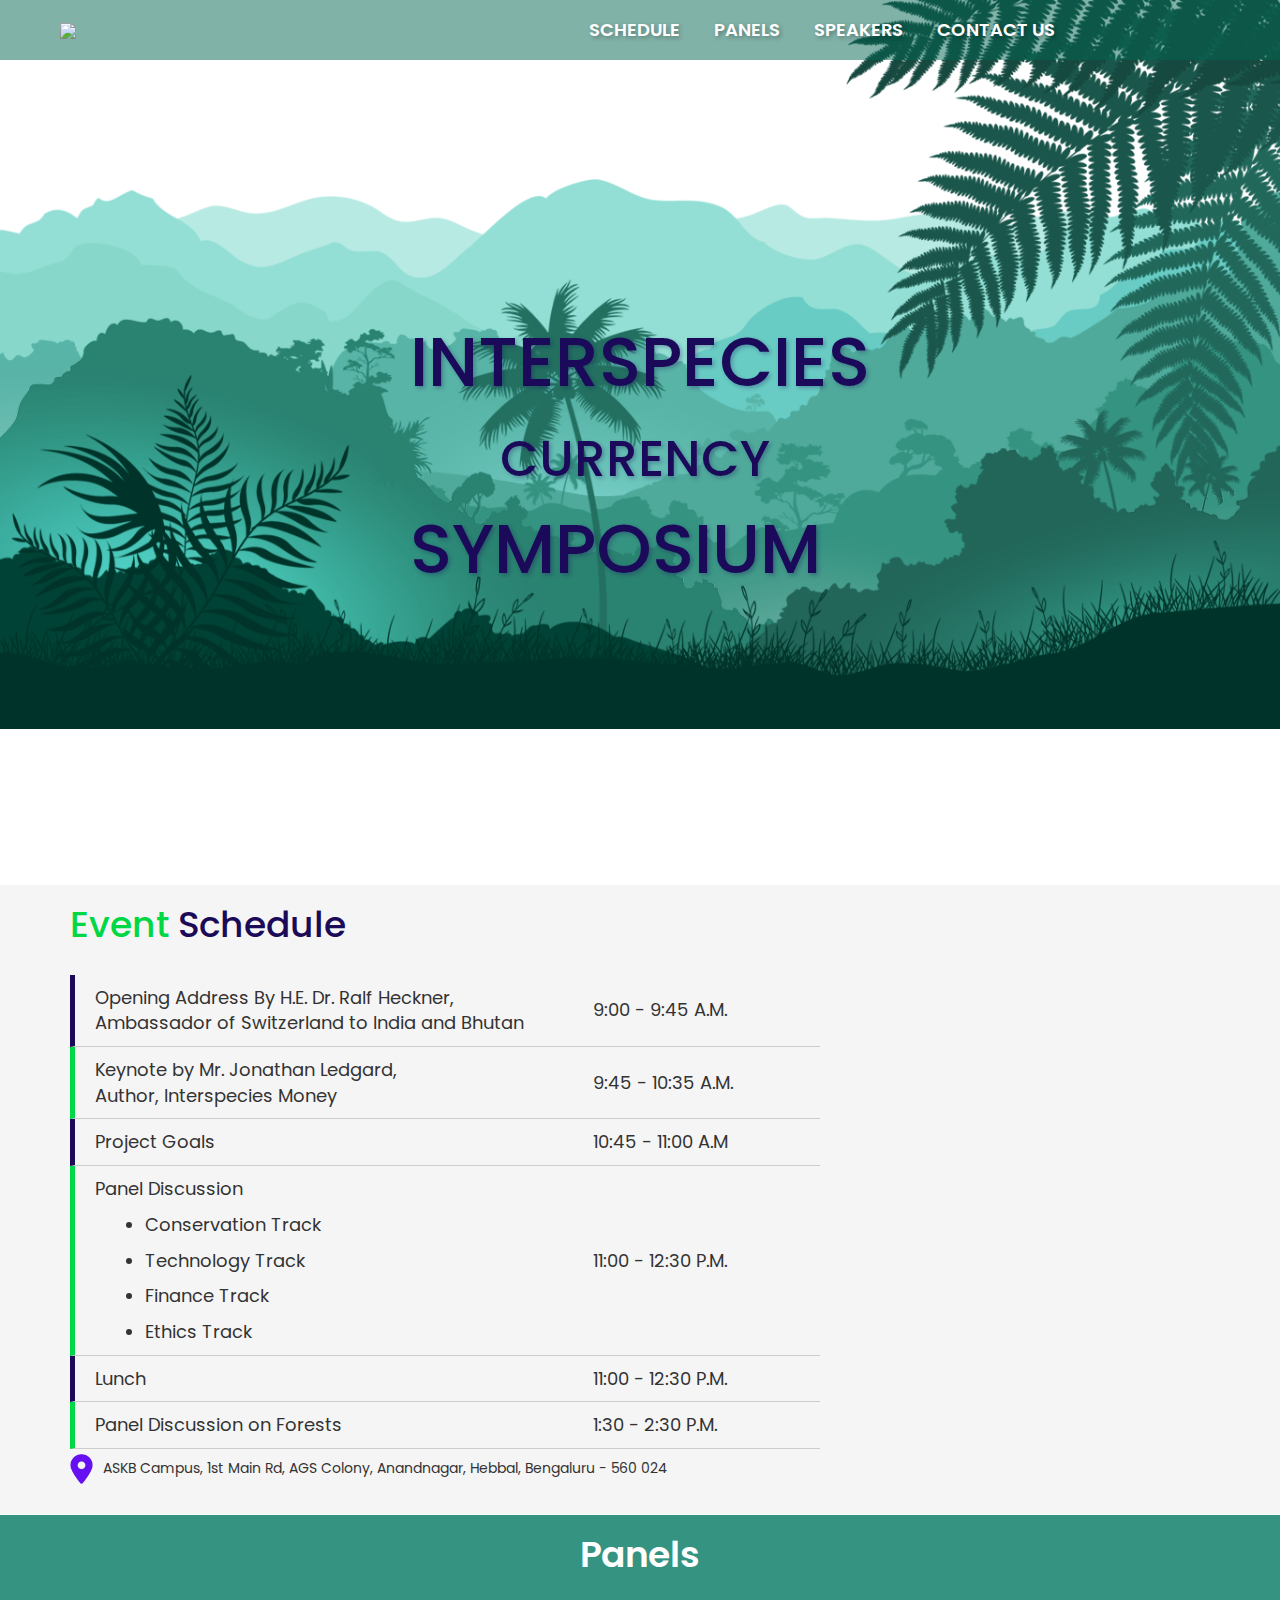
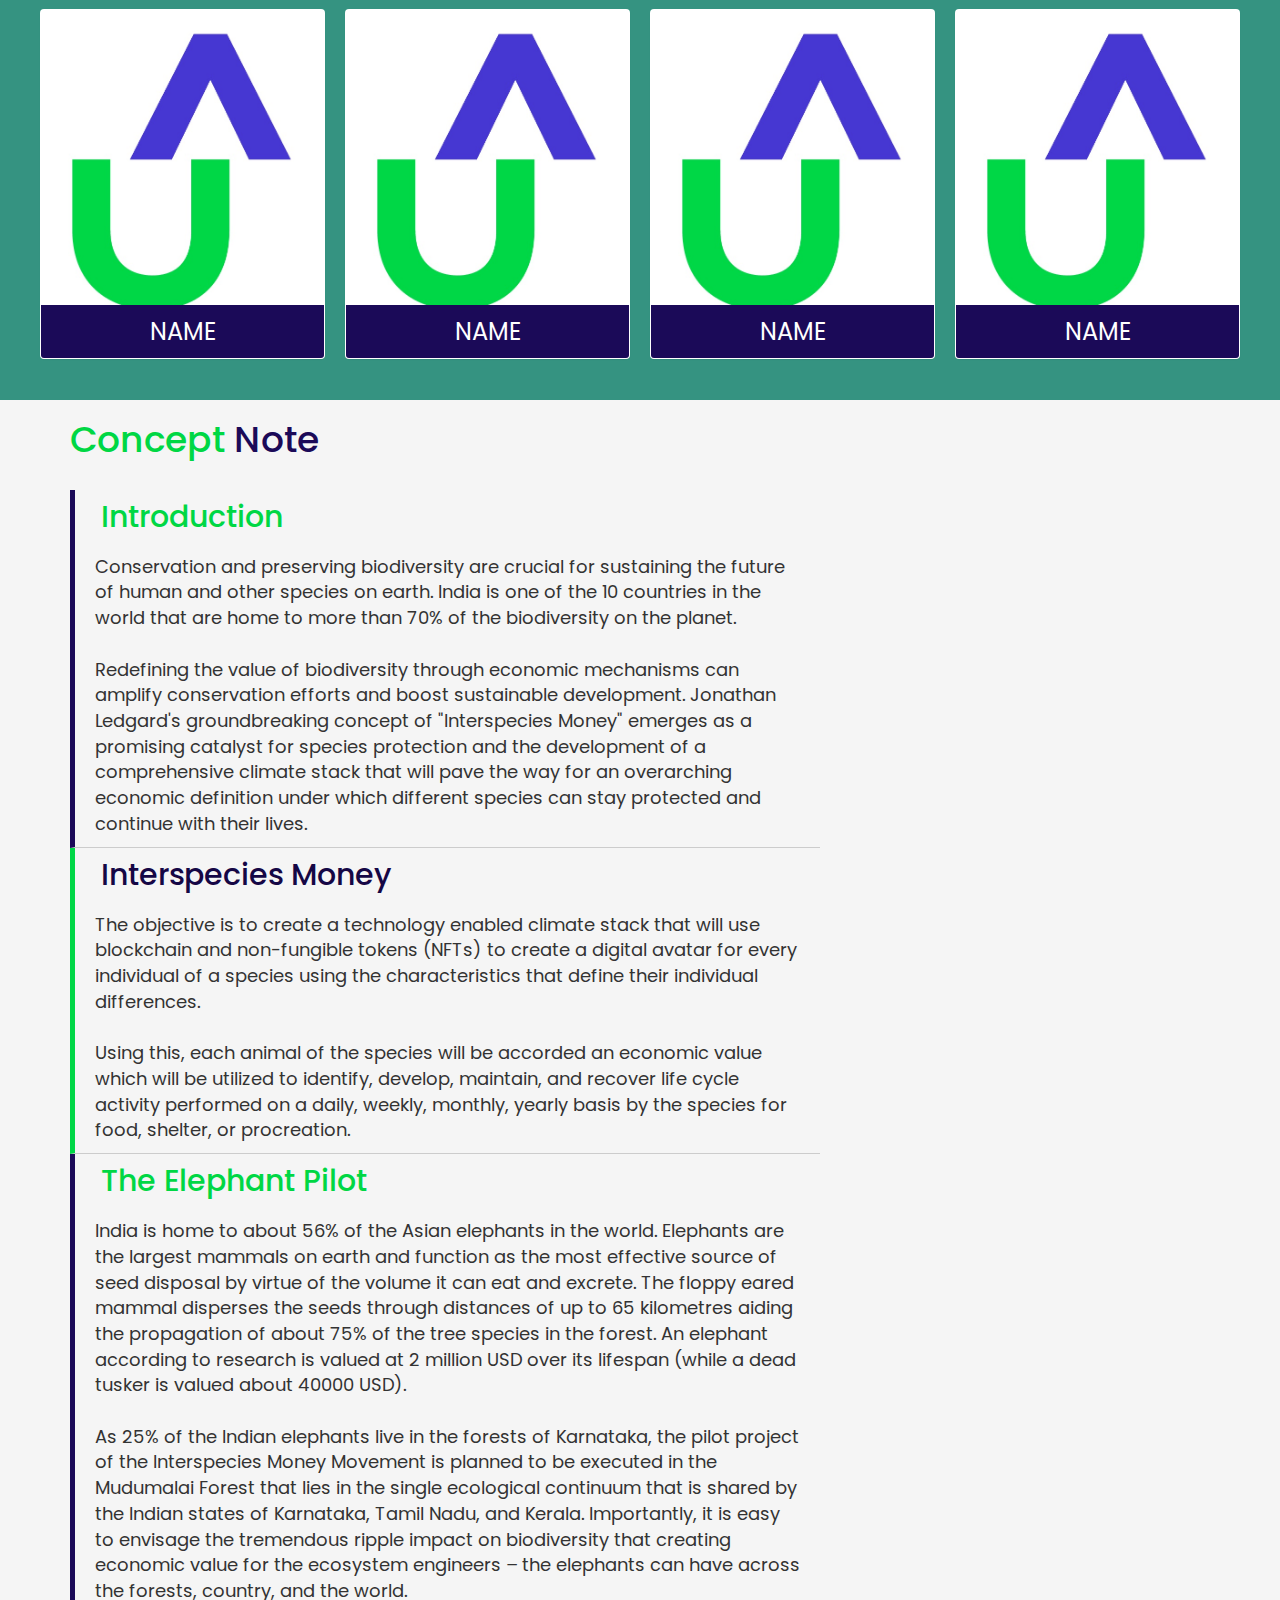
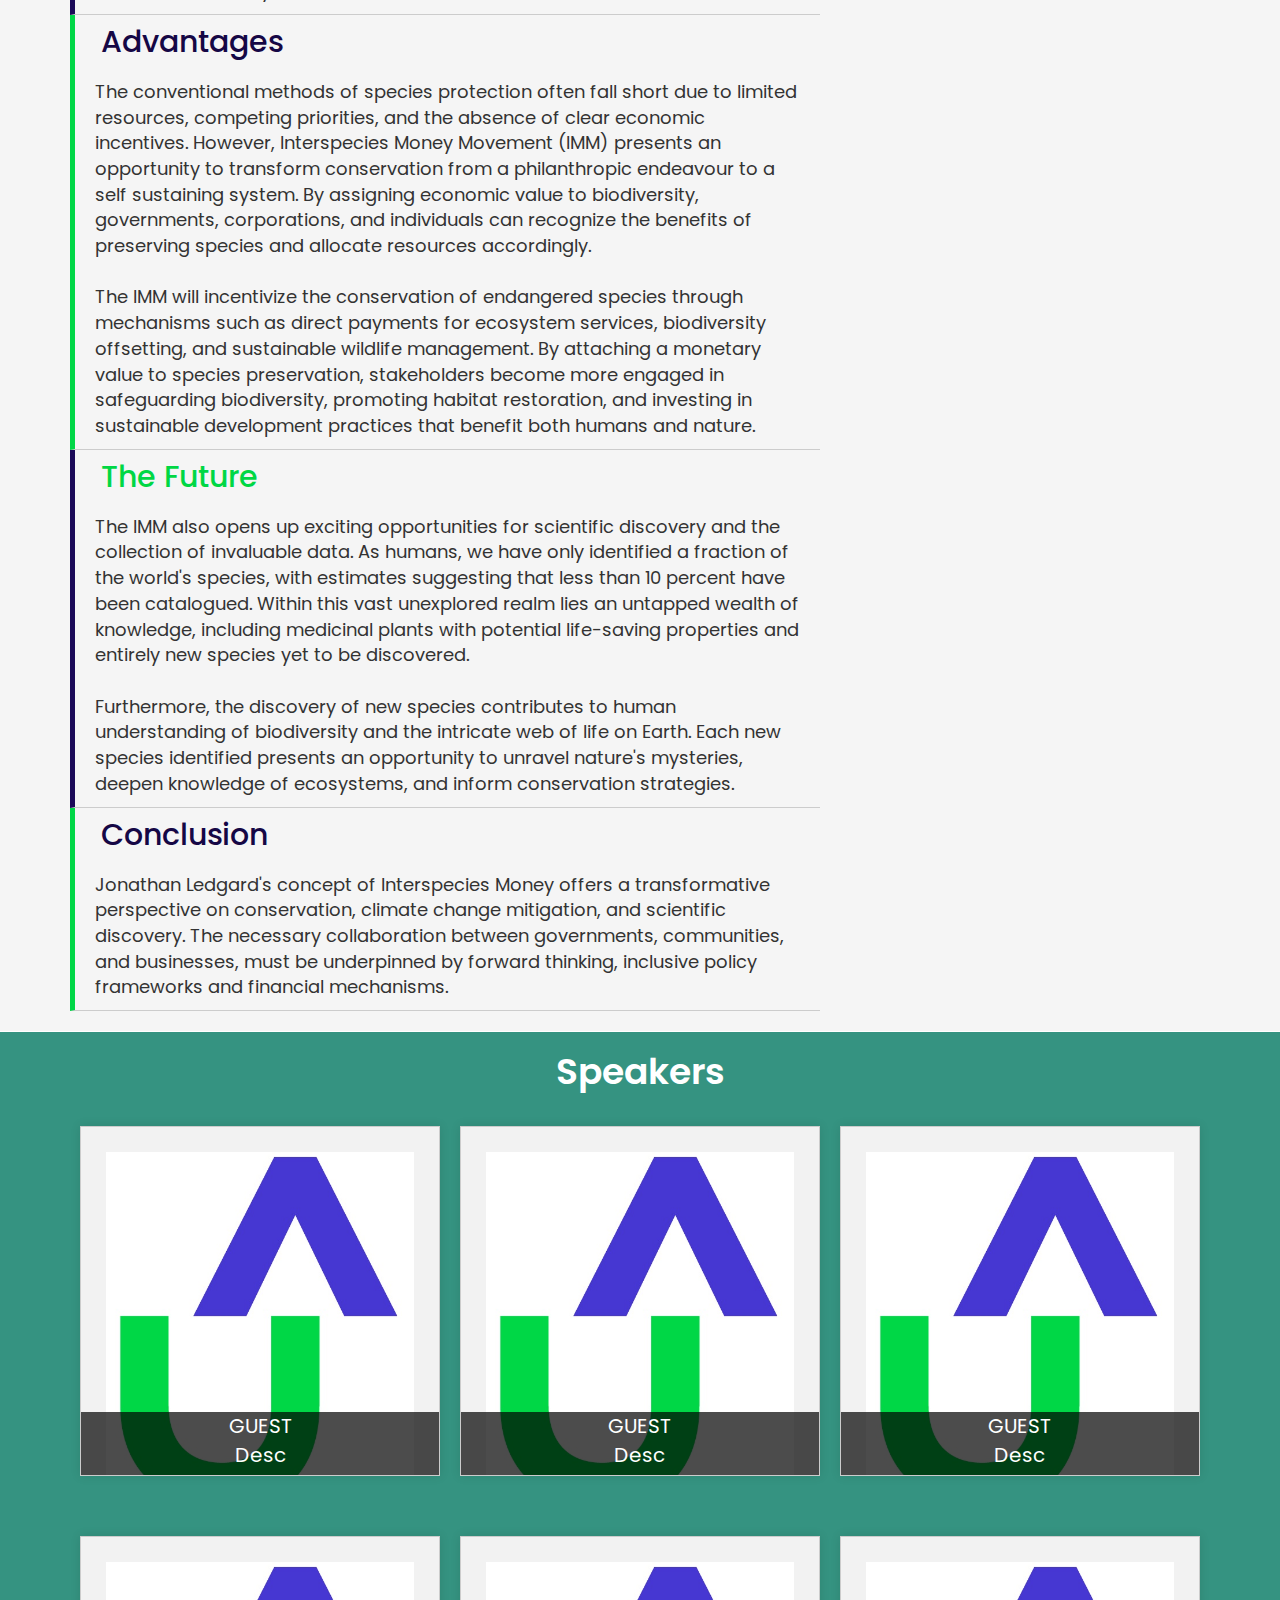
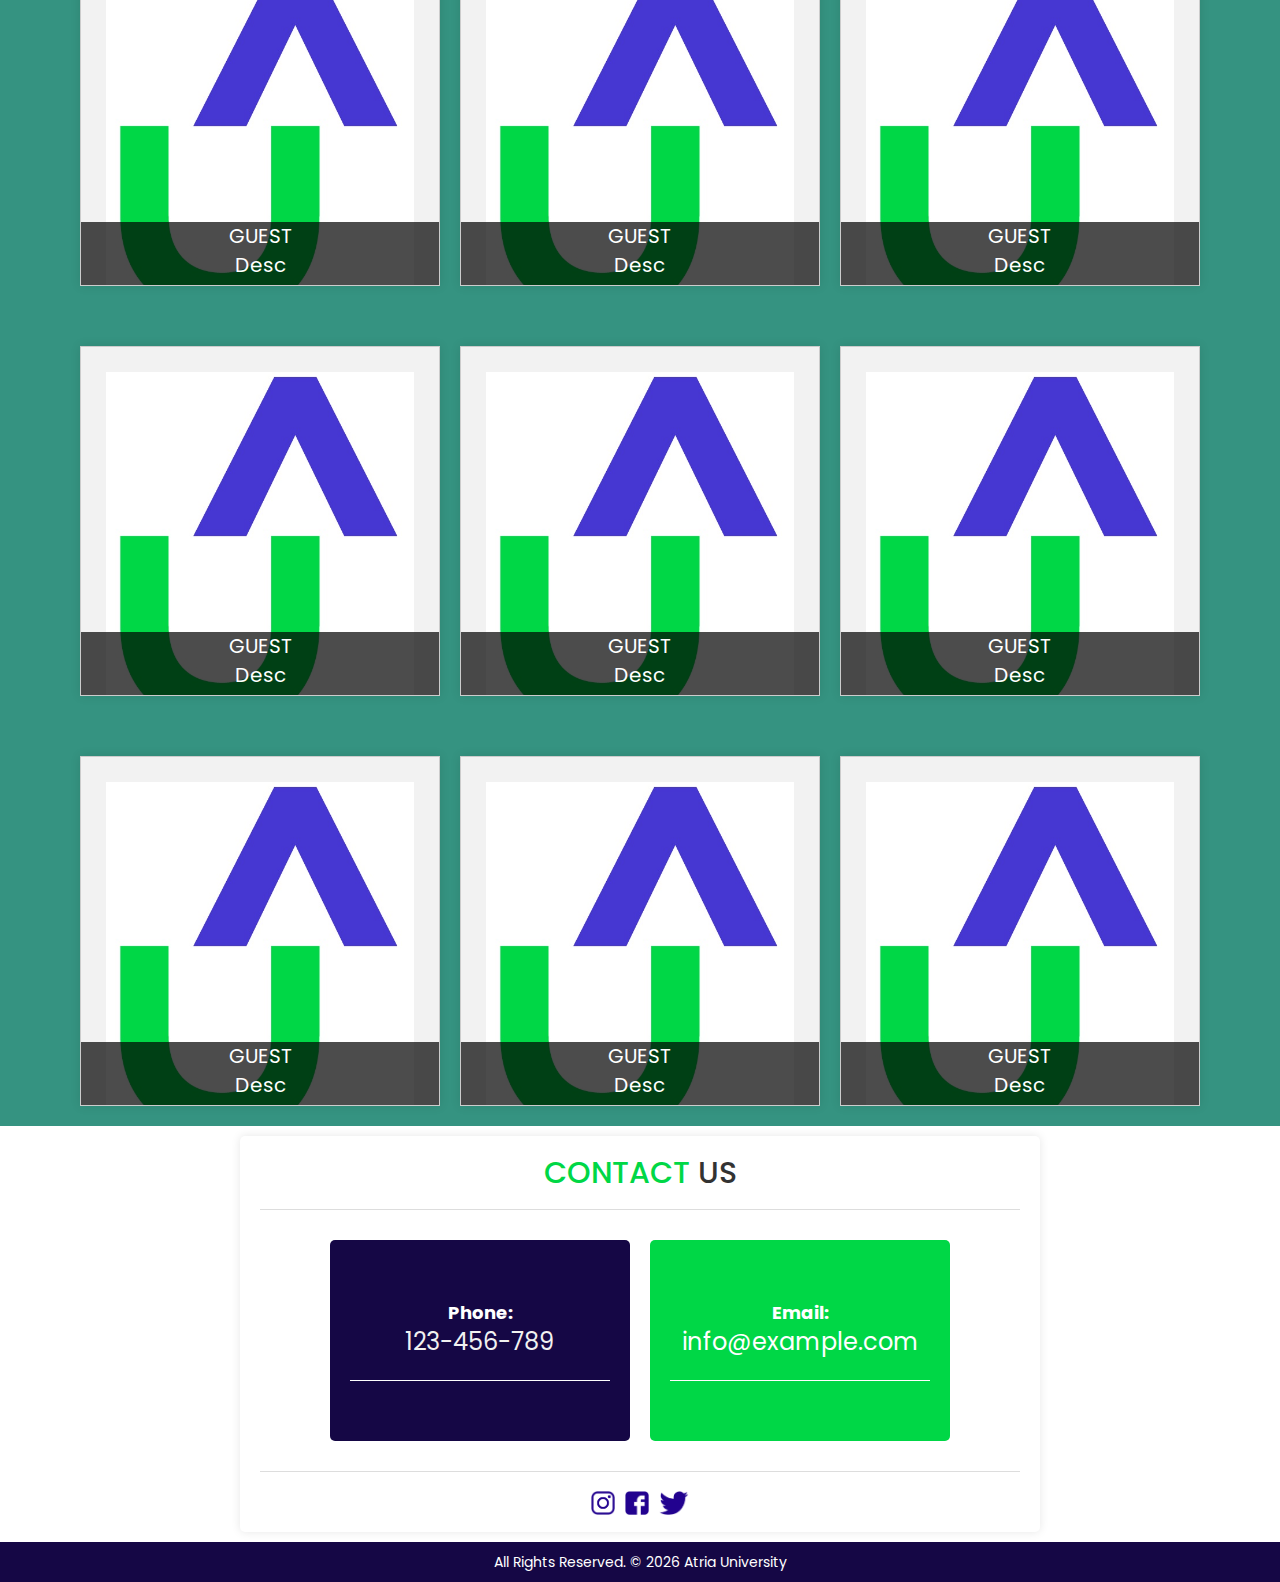
==== commit b233edae: "modified:   src/index.html 	modified:   src/script.js 	modified:   src/style.css" ====
--- a/src/index.html
+++ b/src/index.html
@@ -423,9 +423,8 @@
 
                 <div class="sp_panel">
                     <img src="../images/au logo.jpg" alt="Image 4">
-                    <div class="text-overlay">
-                        <p>Lorem ipsum dolor sit amet consectetur adipisicing elit. Blanditiis soluta vitae, quos adipisci explicabo corporis ullam ipsam quo reiciendis vel doloribus fugiat facere aut amet delectus rerum nobis, officia cum? Soluta quis tempora doloribus repellendus ut reprehenderit, architecto dolorum mollitia consequuntur, vero magni temporibus dolor at! Officiis nostrum numquam 
-                            quaerat?</p>
+                    <div class="sp_text-overlay">
+                        <p>Lorem ipsum dolor sit amet consectetur adipisicing elit. Quisquam et consectetur beatae minima, deleniti eius cupiditate, fugit dolor dolore in, aspernatur provident fugiat vitae. Eos, ab nemo sequi velit explicabo nulla maiores aliquam vel, saepe aperiam illo officia fugiat. Modi necessitatibus est laboriosam atque vero explicabo dolor distinctio natus placeat?</p>
                     </div>
                     <div class="sp_name-bar">
                         <p>GUEST <br>Desc
--- a/src/style.css
+++ b/src/style.css
@@ -5,6 +5,10 @@
     padding: 0;
     box-sizing: border-box;
     font-family: 'Poppins', sans-serif;
+}
+html, body {
+    max-width: 100%;
+    overflow-x: hidden;
 }
 
 body {
@@ -307,11 +311,13 @@
 .sp-container {
     margin-top: -28px;
     background: #359381;
+    height:max-content ;
 }
 
 .sp_panel-container {
     display: flex;
     justify-content: center;
+    flex-wrap: wrap;
     gap: 20px;
     padding: 0px 0 20px 0;
     max-width: 1200px;
@@ -320,6 +326,7 @@
 
 .sp_panel {
     flex-basis: calc(33.33% - 40px);
+    min-width: 300px;
     height: 350px;
     background-color: #f2f2f2;
     padding: 25px;
@@ -431,7 +438,7 @@
 }
 
 .contact-box {
-    width: 300px;
+    min-width: 300px;
     flex: 0 0 45%;
     padding: 40px 20px;
     border-radius: 5px;
@@ -491,6 +498,7 @@
 /* Additional styles for aligning boxes side by side */
 .contact-container {
     display: flex;
+    flex-wrap: wrap;
     justify-content: center;
 }
 
